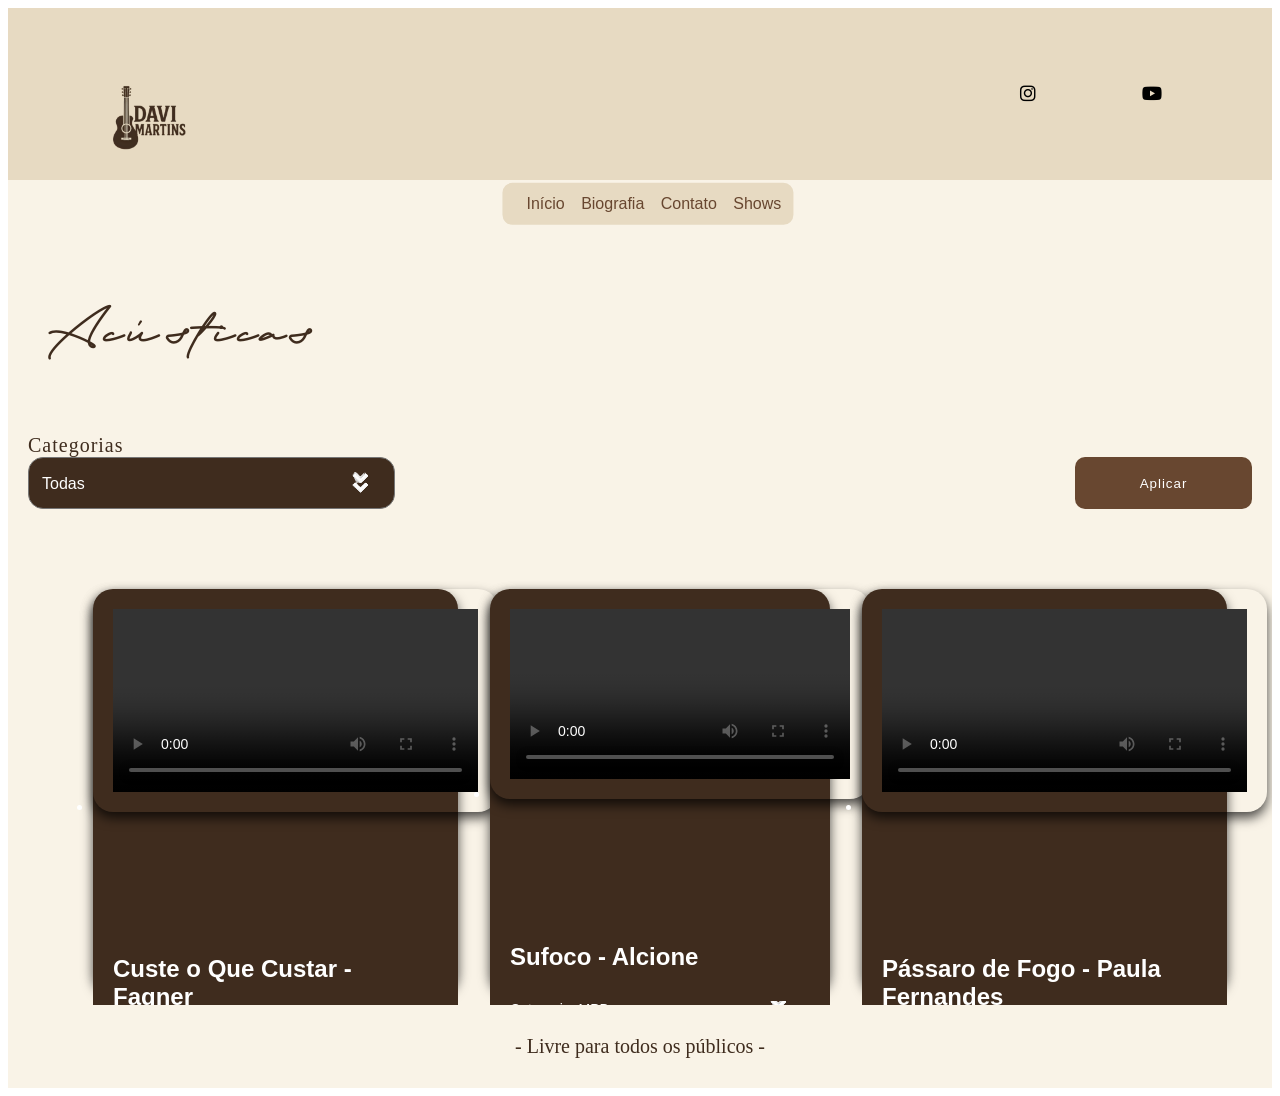
==== ARQUIVOS DE CÓDIGO/index.html @ 996e0526 "modifiquei arquivo" ====
<!DOCTYPE html>
<html lang="pt-BR">

<head>
    <meta charset="UTF-8">
    <meta name="viewport" content="width=device-width, initial-scale=1.0">
    <title>Davi Martins - O Rei dos Gêneros Musicais</title>
    <link rel="icon" sizes="150x150" href="./src/imagens_e_videos/ms-icon-150x150.png">
    <link rel="stylesheet" href="style.css">
    <link rel="stylesheet" href="https://cdnjs.cloudflare.com/ajax/libs/font-awesome/6.5.0/css/all.min.css">
</head>

<link rel="stylesheet" href="./src/css/estilos.css">
<link rel="stylesheet" href="./src/css/reset.css">
<link rel="stylesheet" href="./src/css/estiloBiografia.css">
<link rel="stylesheet" href="./src/css/estiloInicio.css">
<link rel="stylesheet" href="./src/css/responsivo.css">
<link rel="stylesheet" href="./src/css/estiloShows.css">

<body>

    <header class="cabecalho">

        <img src="./src/imagens_e_videos/FOTO-PARA-PERFIL.png" alt="Logo_Davi_Martins" width="100" height="100">

        <div class="retangulo">
            <div class="text">
                <h1>Bem Vindos</h1>
            </div>
        </div>

        <ul class="icones">
            <a href="https://www.instagram.com/_davimartins_2025/following/">
                <li class="icone instagram">
                    <span class="descricao">Instagram</span>
                    <span><i class="fab fa-instagram"></i></span>
                </li>
            </a>

            <a href="https://www.youtube.com/channel/UCoDSaRUZoEFesN-adbucjEQ">
                <li class="icone youtube">
                    <span class="descricao">Youtube</span>
                    <span><i class="fab fa-youtube"></i></span>
                </li>
            </a>

        </ul>
    </header>

    <header class="cabecalho2">

        <nav class="navegacao">
            <a href="./index.html">Início</a>
            <a href="./biografia.html">Biografia</a>
            <a href="http://wa.me/5533987163302?text=Olá, quero agendar com você!">Contato</a>
            <a href="./shows.html">Shows</a>
        </nav>

    </header>

    <main class="container">

        <h1 class="hobbie">Acústicas</h1>
        <div class="filtros">
            <div class="categorias-musicas">
                <label for="categoria">Categorias</label>
                <select id="categoria" class="categoria">
                    <option value="">Todas</option>
                    <option value="Pop">Pop</option>
                    <option value="Rock">Rock</option>
                    <option value="Sertanejo">Sertanejo</option>
                    <option value="MPB">MPB</option>
                </select>
            </div>
            <button class="btn-filtrar">Aplicar</button>
        </div>

        <ul class="musicas">

            <li class="musica" data-categoria="MPB">

                <video src="src/imagens_e_videos/custe_o_que_custar-fagner.mp4" controls></video>

                <div class="informacoes">
                    <h2 class="nome-musica">Custe o Que Custar - Fagner</h2>
                    <span class="categoria">Categoria: MPB</span>
                </div>

            </li>

            <li class="musica" data-categoria="MPB">

                <video src="src/imagens_e_videos/sufoco-alcione.mp4" controls></video>

                <div class="informacoes">
                    <h2 class="nome-musica">Sufoco - Alcione</h2>
                    <span class="categoria">Categoria: MPB</span>
                </div>

            </li>

            <li class="musica" data-categoria="Sertanejo">

                <video src="src/imagens_e_videos/passaro_de_fogo-paula_fernandes.mp4" controls></video>

                <div class="informacoes">
                    <h2 class="nome-musica">Pássaro de Fogo - Paula Fernandes</h2>
                    <span class="categoria">Categoria: Sertanejo</span>
                </div>

            </li>

        </ul>
    </main>

    <footer class="rodape">- Livre para todos os públicos -</footer>
    <script src="./src/js/index.js"></script>
</body>

</html>
---- ARQUIVOS DE CÓDIGO/src/css/estilos.css ----
@font-face {

    font-family: 'Blank Script';
    src: url('../fontes/Blank\ Script.woff') format('truetype');
}

@font-face {

    font-family: 'deco-majesty-demo.regular';
    src: url('../fontes/deco-majesty-demo.regular.woff') format('truetype');
}

.cabecalho {
    background-color: #e7dac2;
    display: flex;
    justify-content: space-between;
    padding: 10px;
    align-items: flex-end;
}

img {
    transform: translateX(80%);
}

.cabecalho .retangulo {
    background-color: transparent;
    align-items: center;
    justify-content: center;
    padding: 10px;
    margin-left: 50px;
    margin-bottom: 10px;
    overflow: hidden;
}

.cabecalho .retangulo .text {
    font-family: 'Blank Script';
    font-size: 22px;
    color: #8d6f59;
    letter-spacing: 3px;
    position: relative;
    top: 100px;
    transition: top 0.5s;
    transform: translateX(9px);
}

.cabecalho .retangulo:hover .text {
    top: 0;
}

.cabecalho .icones a {
    display: inline-flex;
    list-style: none;
    position: relative;
    transform: translateX(-50px);
    color: black;
}

.cabecalho .icones .icone {
    position: relative;
    border-radius: 50%;
    padding: 20px;
    margin: 15px;
    width: 50px;
    height: 50px;
    font-size: 18px;
    display: flex;
    justify-content: center;
    align-items: center;
    flex-direction: column;
    cursor: pointer;
    transition: all 0.2s cubic-bezier(0.68, -0.55, 0.265, 1.55);
    z-index: 99;
}

.cabecalho .icones .icone .descricao {
    position: absolute;
    top: 0;
    font-size: 14px;
    letter-spacing: 1px;
    color: #ffffff;
    padding: 5px 8px;
    border-radius: 5px;
    box-shadow: 0 10px 10px rgba(118, 199, 242, 0.1);
    opacity: 0;
    pointer-events: none;
    transition: all 0.4s cubic-bezier(0.68, -0.55, 0.265, 1.55);
}

.cabecalho .icones .icone:hover .descricao {
    top: -35px;
    opacity: 1;
    visibility: visible;
    pointer-events: auto;
    background: var(--color);
    color: white;
}

.cabecalho .icones .icone .descricao::before {
    position: absolute;
    content: "";
    height: 8px;
    width: 8px;
    background: #ffffff;
    bottom: -3px;
    left: 50%;
    transform: translate(-50%) rotate(45deg);
    transition: all 0.3s cubic-bezier(0.68, -0.55, 0.265, 1.55);
}

.cabecalho .icones .icone:hover {
    background: var(--color);
    color: white;
}

.cabecalho .icones .icone:hover .descricao::before {
    background: var(--color);
}

.cabecalho .icones .icone:hover span {
    text-shadow: 0px -1px 0px rgba(0, 0, 0, 0.1);
}

.instagram {
    --color: #e4405f;
}

.youtube {
    --color: #cd201f;
}

.container {
    background-color: #f9f3e7;
    margin: 0 auto;
}

.container .hobbie {
    font-family: 'Blank Script';
    color: #3f2c1e;
    font-size: 60px;
    font-weight: 500;
    margin-bottom: 20px;
    padding: 50px;
    letter-spacing: 5px;
    justify-self: center;
}

.container .filtros {
    color: #24393A;
    display: flex;
    justify-content: space-between;
    flex-wrap: wrap;
    margin-bottom: 32px;
    padding-left: 20px;
    padding-right: 20px;
}

.container .categorias-musicas {
    display: flex;
    flex-direction: column;
    width: 40%;
}

.container label {
    font-size: 25px;
    letter-spacing: 1px;
    font-weight: 500px;
    color: #3f2c1e;

}

.container .categorias-musicas select {
    padding: 16px 13px;
    border-radius: 15px;
    background-color: #3f2c1e;
    color: white;
    height: 52px;
    font-size: 16px;
}

.container select:focus,
.container input:focus,
.container select:focus-visible,
.container input:focus-visible {
    outline: none;
}

.container .categoria {
    appearance: none;
    background: url(../imagens_e_videos/setaprabaixo.png) 97% center no-repeat;
}

.container .filtros .btn-filtrar {
    border: none;
    background-color: #684730;
    color: white;
    padding: 16px 32px;
    font-weight: 500;
    align-self: end;
    width: 177px;
    height: 52px;
    cursor: pointer;
    letter-spacing: 1px;
    transition: 0.3s;
    border-radius: 10px;
    font-family:Verdana, Tahoma, sans-serif;
}

.container .filtros .btn-filtrar:hover {
    background-color: #3f2c1e;
}

.container .musicas {
    display: flex;
    flex-wrap: wrap;
    gap: 32px;
    margin-top: 80px;
    justify-content: center;
}

.container .musicas .musica {
    max-width: 365px;
    background-color: #3f2c1e;
    color: white;
    border-radius: 20px;
    box-shadow: 0 6px 12px rgb(0, 0, 0, 0.7);
    height: 400px;
}

.container .musica video {
    width: 100%;
    padding: 20px;
    box-shadow: 0 6px 12px rgb(0, 0, 0, 0.7);
    border-radius: 20px;
}

video {
    border: white;
}

.container .musica .informacoes {
    display: flex;
    flex-direction: column;
    gap: 10px;
    background-color: #3f2c1e;
    padding: 20px;
    border-bottom-left-radius: 20px;
    border-bottom-right-radius: 20px;
}

.container .musica .informacoes .nome-musica {
    font-size: 24px;
    font-weight: 700px;
    color: white
}

.container .musica .informacoes .categorias-musicas {
    font-weight: 700px;
}

.rodape {
    background-color: #f9f3e7;
    display: flex;
    justify-content: center;
    color: #3f2c1e;
    padding: 30px;
    font-size: 20px;
}

.esconder {
    display: none;
}

.mostrar {
    display: block;
}
---- ARQUIVOS DE CÓDIGO/src/css/estiloBiografia.css ----
@font-face {

    font-family: 'Blank Script';
    src: url('../fontes/Blank\ Script.woff') format('truetype');
}

.cabecalho {
    background-color: #e7dac2;
    display: flex;
    justify-content: space-between;
    padding: 10px;
    align-items: flex-end;
}

.cabecalho img {
    transform: translateX(80%);
}

.cabecalho .retangulo {
    align-items: center;
    justify-content: center;
    padding: 10px;
    margin-left: 50px;
    margin-bottom: 10px;
    overflow: hidden;
}

.hobbie {
    font-family: 'Blank Script';
    color: #3f2c1e;
    font-size: 90px;
    font-weight: 500;
    margin-bottom: 30px;
    margin-top: 60px;
    padding: 50px;
    letter-spacing: 5px;
    justify-self: center;
}

.cabecalho .retangulo:hover .text {
    top: 0;
}

.cabecalho .icones a {
    display: inline-flex;
    list-style: none;
    position: relative;
    transform: translateX(-50px);
    color: black;
}

.cabecalho .icones .icone {
    position: relative;
    border-radius: 50%;
    padding: 20px;
    margin: 15px;
    width: 50px;
    height: 50px;
    font-size: 18px;
    display: flex;
    justify-content: center;
    align-items: center;
    flex-direction: column;
    cursor: pointer;
    transition: all 0.2s cubic-bezier(0.68, -0.55, 0.265, 1.55);
    z-index: 99;
}

.cabecalho .icones .icone .descricao {
    position: absolute;
    top: 0;
    font-size: 14px;
    letter-spacing: 1px;
    color: #ffffff;
    padding: 5px 8px;
    border-radius: 5px;
    box-shadow: 0 10px 10px rgba(118, 199, 242, 0.1);
    opacity: 0;
    pointer-events: none;
    transition: all 0.4s cubic-bezier(0.68, -0.55, 0.265, 1.55);
}

.cabecalho .icones .icone:hover .descricao {
    top: -35px;
    opacity: 1;
    visibility: visible;
    pointer-events: auto;
    background: var(--color);
    color: white;
}

.cabecalho .icones .icone .descricao::before {
    position: absolute;
    content: "";
    height: 8px;
    width: 8px;
    background: #ffffff;
    bottom: -3px;
    left: 50%;
    transform: translate(-50%) rotate(45deg);
    transition: all 0.3s cubic-bezier(0.68, -0.55, 0.265, 1.55);
}

.cabecalho .icones .icone:hover {
    background: var(--color);
    color: white;
}

.cabecalho .icones .icone:hover .descricao::before {
    background: var(--color);
}

.cabecalho .icones .icone:hover span {
    text-shadow: 0px -1px 0px rgba(0, 0, 0, 0.1);
}

.instagram {
    --color: #e4405f;
}

.youtube {
    --color: #cd201f;
}

.cabecalho2 {
    font-family: Verdana, Tahoma, sans-serif;
    background-color: #e7dac2;
    position: absolute;
    padding: 12px;
    display: flex;
    justify-content: center;
    border-radius: 10px;
    margin: 10px auto;
    width: fit-content;
}

.navegacao a {
    position: relative;
    color: #684730;
    text-decoration: none;
    margin-left: 12px;
}

.navegacao a::after {
    content: '';
    position: absolute;
    width: 100%;
    height: 3px;
    background: #f9f3e7;
    border-radius: 5px;
    left: 0;
    bottom: -6px;
    transform: scaleX(0);
    transition: transform 0.2s;
}

.navegacao a:hover::after {
    transform: scaleX(1);

}

.container {
    background-color: #f9f3e7;
    margin: 0 auto;
    overflow: hidden;
}

section.slider{
    margin: 0 auto;
    width: 100%;
    height: auto;
    padding: 0 !important;
}

.slider-content{
    width: 300%;
    height: auto;
    display: flex;
}

.rodape {
    background-color: #f9f3e7;
    display: flex;
    justify-content: center;
    color: #3f2c1e;
    padding: 30px;
    font-size: 20px;
    overflow: hidden;
}
---- ARQUIVOS DE CÓDIGO/src/css/estiloInicio.css ----
@font-face {

    font-family: 'Blank Script';
    src: url('../fontes/Blank\ Script.woff') format('truetype');
}

.cabecalho {
    background-color: #e7dac2;
    display: flex;
    justify-content: space-between;
    padding: 10px;
    align-items: flex-end;
}

.cabecalho img {
    transform: translateX(80%);
}

.cabecalho .retangulo {
    align-items: center;
    justify-content: center;
    padding: 10px;
    margin-left: 50px;
    margin-bottom: 10px;
    overflow: hidden;
}

.cabecalho .retangulo .text {
    font-family: 'Blank Script';
    font-size: 22px;
    color: #8d6f59;
    letter-spacing: 3px;
    position: relative;
    top: 100px;
    transition: top 0.5s;
    transform: translateX(9px);
}

.cabecalho .retangulo:hover .text {
    top: 0;
}

.cabecalho .icones a {
    display: inline-flex;
    list-style: none;
    position: relative;
    transform: translateX(-50px);
    color: black;
}

.cabecalho .icones .icone {
    position: relative;
    border-radius: 50%;
    padding: 20px;
    margin: 15px;
    width: 50px;
    height: 50px;
    font-size: 18px;
    display: flex;
    justify-content: center;
    align-items: center;
    flex-direction: column;
    cursor: pointer;
    transition: all 0.2s cubic-bezier(0.68, -0.55, 0.265, 1.55);
    z-index: 99;
}

.cabecalho .icones .icone .descricao {
    position: absolute;
    top: 0;
    font-size: 14px;
    letter-spacing: 1px;
    color: #ffffff;
    padding: 5px 8px;
    border-radius: 5px;
    box-shadow: 0 10px 10px rgba(118, 199, 242, 0.1);
    opacity: 0;
    pointer-events: none;
    transition: all 0.4s cubic-bezier(0.68, -0.55, 0.265, 1.55);
}

.cabecalho .icones .icone:hover .descricao {
    top: -35px;
    opacity: 1;
    visibility: visible;
    pointer-events: auto;
    background: var(--color);
    color: white;
}

.cabecalho .icones .icone .descricao::before {
    position: absolute;
    content: "";
    height: 8px;
    width: 8px;
    background: #ffffff;
    bottom: -3px;
    left: 50%;
    transform: translate(-50%) rotate(45deg);
    transition: all 0.3s cubic-bezier(0.68, -0.55, 0.265, 1.55);
}

.cabecalho .icones .icone:hover {
    background: var(--color);
    color: white;
}

.cabecalho .icones .icone:hover .descricao::before {
    background: var(--color);
}

.cabecalho .icones .icone:hover span {
    text-shadow: 0px -1px 0px rgba(0, 0, 0, 0.1);
}

.instagram {
    --color: #e4405f;
}

.youtube {
    --color: #cd201f;
}

.cabecalho2 {
    font-family: Verdana, Tahoma, sans-serif;
    background-color: #e7dac2;
    position: absolute;
    padding: 12px;
    display: flex;
    justify-content: center;
    border-radius: 10px;
    margin: 10px auto;
    width: fit-content;
}

.navegacao a {
    position: relative;
    color: #684730;
    text-decoration: none;
    margin-left: 12px;
}

.navegacao a::after {
    content: '';
    position: absolute;
    width: 100%;
    height: 3px;
    background: #f9f3e7;
    border-radius: 5px;
    left: 0;
    bottom: -6px;
    transform: scaleX(0);
    transition: transform 0.2s;
}

.navegacao a:hover::after {
    transform: scaleX(1);

}

.container {
    background-color: #f9f3e7;
    margin: 0 auto;
    overflow: hidden;
}

.container .hobbie {
    font-family: 'Blank Script';
    color: #3f2c1e;
    font-size: 60px;
    font-weight: 500;
    margin-bottom: 20px;
    padding: 50px;
    letter-spacing: 5px;
    justify-self: center;
}

.container .filtros {
    color: #24393A;
    display: flex;
    justify-content: space-between;
    flex-wrap: wrap;
    margin-bottom: 32px;
    padding-left: 20px;
    padding-right: 20px;
}

.container .categorias-musicas {
    display: flex;
    flex-direction: column;
    width: 30%;
}

.container label {
    font-size: 20px;
    letter-spacing: 1px;
    font-weight: 500px;
    color: #3f2c1e;

}

.container .categorias-musicas select {
    padding: 16px 13px;
    border-radius: 15px;
    background-color: #3f2c1e;
    color: white;
    height: 52px;
    font-size: 16px;
}

.container select:focus,
.container input:focus,
.container select:focus-visible,
.container input:focus-visible {
    outline: none;
}

.container .informacoes {
    appearance: none;
    background: none;
}

.container .filtros .btn-filtrar {
    border: none;
    background-color: #684730;
    color: white;
    padding: 16px 32px;
    font-weight: 500;
    align-self: end;
    width: 177px;
    height: 52px;
    cursor: pointer;
    letter-spacing: 1px;
    transition: 0.3s;
    border-radius: 10px;
    font-family: Verdana, Tahoma, sans-serif;
}

.container .filtros .btn-filtrar:hover {
    background-color: #3f2c1e;
}

.container .musicas {
    display: flex;
    flex-wrap: wrap;
    gap: 32px;
    margin-top: 80px;
    justify-content: center;
}

.container .musicas .musica {
    max-width: 365px;
    background-color: #3f2c1e;
    color: white;
    border-radius: 20px;
    box-shadow: 0 6px 12px rgb(0, 0, 0, 0.7);
}

video {
    width: 100%;
    box-shadow: 0 6px 12px rgb(0, 0, 0, 0.7);
    border-radius: 20px;
}

.container .informacoes {
    font-family: Arial, Helvetica, sans-serif;
    font-size: 14px;
    display: flex;
    flex-direction: column;
    gap: 10px;
    padding: 20px;
    border-bottom-left-radius: 20px;
    border-bottom-right-radius: 20px;
    position: relative;
    top: 100px;
    transition: top 0.3s;
}

.musica:hover .informacoes {
    top: 0px;
}

.rodape {
    background-color: #f9f3e7;
    display: flex;
    justify-content: center;
    color: #3f2c1e;
    padding: 30px;
    font-size: 20px;
    overflow: hidden;
}

.esconder {
    display: none;
}

.mostrar {
    display: block;
}
---- ARQUIVOS DE CÓDIGO/src/css/responsivo.css ----
@media(max-width: 1024px) {
    .container {
        padding: 20px;
    }

    .container h1 {
        text-align: center;
    }

    .container .filtros {
        display: flex;
        flex-direction: column;
        align-items: center;
        gap: 16px;
    }

    .container .filtros .categorias-musicas,
    .container .filtros .categorias-cartas,
    .container .filtros .preco-cartas,
    .container .filtros .categorias-musicas,
    .container .filtros .btn-filtrar {
        width: 65%;
    }

    .container .filtros .btn-filtrar {
        align-self: center;
    }

    .container .musicas
    .container .cartas 
    .container .musicas {
    
        justify-content: center;
    }
}

@media(max-width: 700px) {

    img {
        transform: translateX(20%);
    }

    .cabecalho .icones .icone {
        transform: translateX(100%);
    }

    .cabecalho .retangulo .text {
        font-family: 'Blank Script';
        font-size: 21px;
        color: #8d6f59;
        letter-spacing: 3px;
        position: relative;
        top: 100px;
        transition: top 0.5s;
        transform: translateX(16px);
    }

    .container .informacoes {
        font-family: Arial, Helvetica, sans-serif;
        font-size: 14px;
        display: flex;
        flex-direction: column;
        gap: 10px;
        padding: 20px;
        border-bottom-left-radius: 20px;
        border-bottom-right-radius: 20px;
    }

    .musica .informacoes {
        top: 0px;
    }

    .cabecalho2 {
        transform: translateX(67%) translateY(-17%);
    }
}

@media(max-width: 595px) {

    .cabecalho .retangulo .text {
        display: none;
    }

    .cabecalho .icones .icone {
        transform: translateX(40px);
    }

    .cabecalho2{
        transform: translateX(95px);
    }
}

@media(max-width: 480px) {
    .container .filtros .categorias-musicas,
    .container .filtros .btn-filtrar {
        width: 100%;
    }
}
---- ARQUIVOS DE CÓDIGO/src/css/estiloShows.css ----
@font-face {

    font-family: 'Blank Script';
    src: url('../fontes/Blank\ Script.woff') format('truetype');
}

.cabecalho {
    background-color: #e7dac2;
    display: flex;
    justify-content: space-between;
    padding: 10px;
    align-items: flex-end;
}

img {
    transform: translateX(80%);
}

.cabecalho .retangulo {
    align-items: center;
    justify-content: center;
    padding: 10px;
    margin-left: 50px;
    margin-bottom: 10px;
    overflow: hidden;
}

.cabecalho .retangulo .text {
    font-family: 'Blank Script';
    font-size: 22px;
    color: #8d6f59;
    letter-spacing: 3px;
    position: relative;
    top: 100px;
    transition: top 0.5s;
    transform: translateX(9px);
}

.cabecalho .retangulo:hover .text {
    top: 0;
}

.cabecalho .icones a {
    display: inline-flex;
    list-style: none;
    position: relative;
    transform: translateX(-50px);
    color: black;
}

.cabecalho .icones .icone {
    position: relative;
    border-radius: 50%;
    padding: 20px;
    margin: 15px;
    width: 50px;
    height: 50px;
    font-size: 18px;
    display: flex;
    justify-content: center;
    align-items: center;
    flex-direction: column;
    cursor: pointer;
    transition: all 0.2s cubic-bezier(0.68, -0.55, 0.265, 1.55);
    z-index: 99;
}

.cabecalho .icones .icone .descricao {
    position: absolute;
    top: 0;
    font-size: 14px;
    letter-spacing: 1px;
    color: #ffffff;
    padding: 5px 8px;
    border-radius: 5px;
    box-shadow: 0 10px 10px rgba(118, 199, 242, 0.1);
    opacity: 0;
    pointer-events: none;
    transition: all 0.4s cubic-bezier(0.68, -0.55, 0.265, 1.55);
}

.cabecalho .icones .icone:hover .descricao {
    top: -35px;
    opacity: 1;
    visibility: visible;
    pointer-events: auto;
    background: var(--color);
    color: white;
}

.cabecalho .icones .icone .descricao::before {
    position: absolute;
    content: "";
    height: 8px;
    width: 8px;
    background: #ffffff;
    bottom: -3px;
    left: 50%;
    transform: translate(-50%) rotate(45deg);
    transition: all 0.3s cubic-bezier(0.68, -0.55, 0.265, 1.55);
}

.cabecalho .icones .icone:hover {
    background: var(--color);
    color: white;
}

.cabecalho .icones .icone:hover .descricao::before {
    background: var(--color);
}

.cabecalho .icones .icone:hover span {
    text-shadow: 0px -1px 0px rgba(0, 0, 0, 0.1);
}

.instagram {
    --color: #e4405f;
}

.youtube {
    --color: #cd201f;
}

.cabecalho2 {
    font-family: Verdana, Tahoma, sans-serif;
    background-color: #e7dac2;
    position: absolute;
    padding: 12px;
    display: flex;
    transform: translateX(170%) translateY(-17%);
    border-radius: 10px;
}

.navegacao a {
    position: relative;
    color: #684730;
    text-decoration: none;
    margin-left: 12px;
}

.navegacao a::after {
    content: '';
    position: absolute;
    width: 100%;
    height: 3px;
    background: #f9f3e7;
    border-radius: 5px;
    left: 0;
    bottom: -6px;
    transform: scaleX(0);
    transition: transform 0.2s;
}

.navegacao a:hover::after {
    transform: scaleX(1);

}

.container {
    background-color: #f9f3e7;
    margin: 0 auto;
    overflow: hidden;
}

.container .hobbie {
    font-family: 'Blank Script';
    color: #3f2c1e;
    font-size: 60px;
    font-weight: 500;
    margin-bottom: 20px;
    padding: 50px;
    letter-spacing: 5px;
    justify-self: center;
}

.container label {
    font-size: 20px;
    letter-spacing: 1px;
    font-weight: 500px;
    color: #3f2c1e;

}

.container .categorias-musicas select {
    padding: 16px 13px;
    border-radius: 15px;
    background-color: #3f2c1e;
    color: white;
    height: 52px;
    font-size: 16px;
}

.container select:focus,
.container input:focus,
.container select:focus-visible,
.container input:focus-visible {
    outline: none;
}

.container .informacoes {
    appearance: none;
    background: none;
}

.container .videos {
    display: flex;
    flex-wrap: wrap;
    gap: 32px;
    margin-top: 80px;
    justify-content: center;
}

.container .videos .video {
    max-width: 365px;
    background-color: #3f2c1e;
    color: white;
    border-radius: 20px;
    box-shadow: 0 6px 12px rgb(0, 0, 0, 0.7);
}

video {
    width: 100%;
    box-shadow: 0 6px 12px rgb(0, 0, 0, 0.7);
    border-radius: 20px;
}

.container .informacoes {
    font-family: Arial, Helvetica, sans-serif;
    font-size: 14px;
    display: flex;
    flex-direction: column;
    gap: 10px;
    padding: 20px;
    border-bottom-left-radius: 20px;
    border-bottom-right-radius: 20px;
    position: relative;
    top: 100px;
}

.rodape {
    background-color: #f9f3e7;
    display: flex;
    justify-content: center;
    color: #3f2c1e;
    padding: 30px;
    font-size: 20px;
    overflow: hidden;
}

.esconder {
    display: none;
}

.mostrar {
    display: block;
}
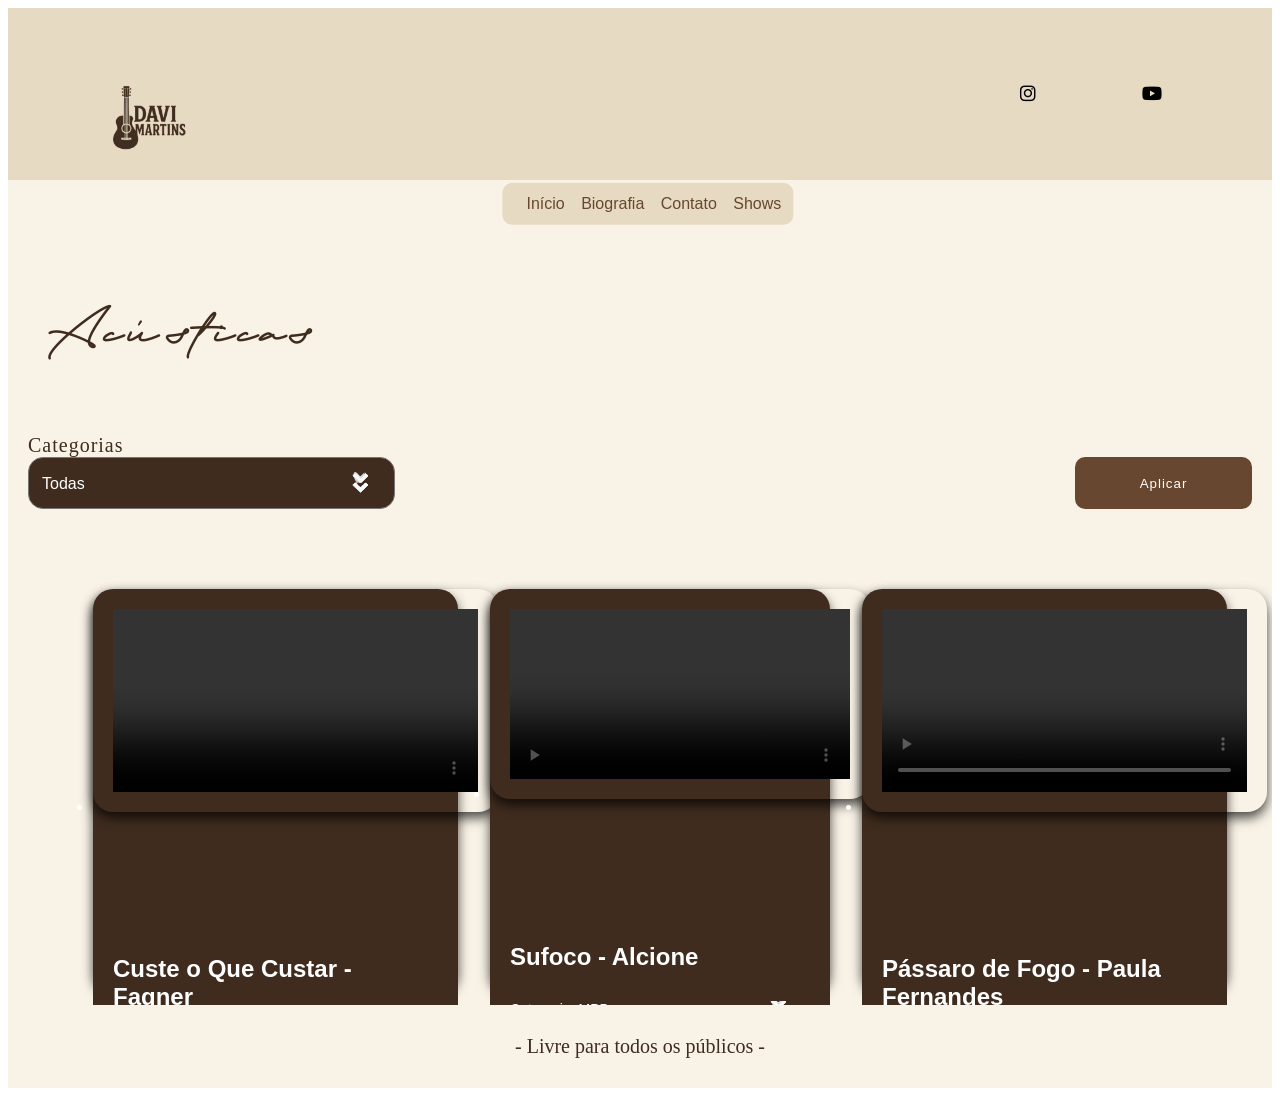
==== commit df483ea0: "modifiquei arquivo" ====
--- a/ARQUIVOS DE CÓDIGO/index.html
+++ b/ARQUIVOS DE CÓDIGO/index.html
@@ -6,11 +6,10 @@
     <meta name="viewport" content="width=device-width, initial-scale=1.0">
     <title>Davi Martins - O Rei dos Gêneros Musicais</title>
     <link rel="icon" sizes="150x150" href="./src/imagens_e_videos/ms-icon-150x150.png">
-    <link rel="stylesheet" href="style.css">
+    <link rel="stylesheet" href="./src/css/estilos.css">
     <link rel="stylesheet" href="https://cdnjs.cloudflare.com/ajax/libs/font-awesome/6.5.0/css/all.min.css">
 </head>
 
-<link rel="stylesheet" href="./src/css/estilos.css">
 <link rel="stylesheet" href="./src/css/reset.css">
 <link rel="stylesheet" href="./src/css/estiloBiografia.css">
 <link rel="stylesheet" href="./src/css/estiloInicio.css">
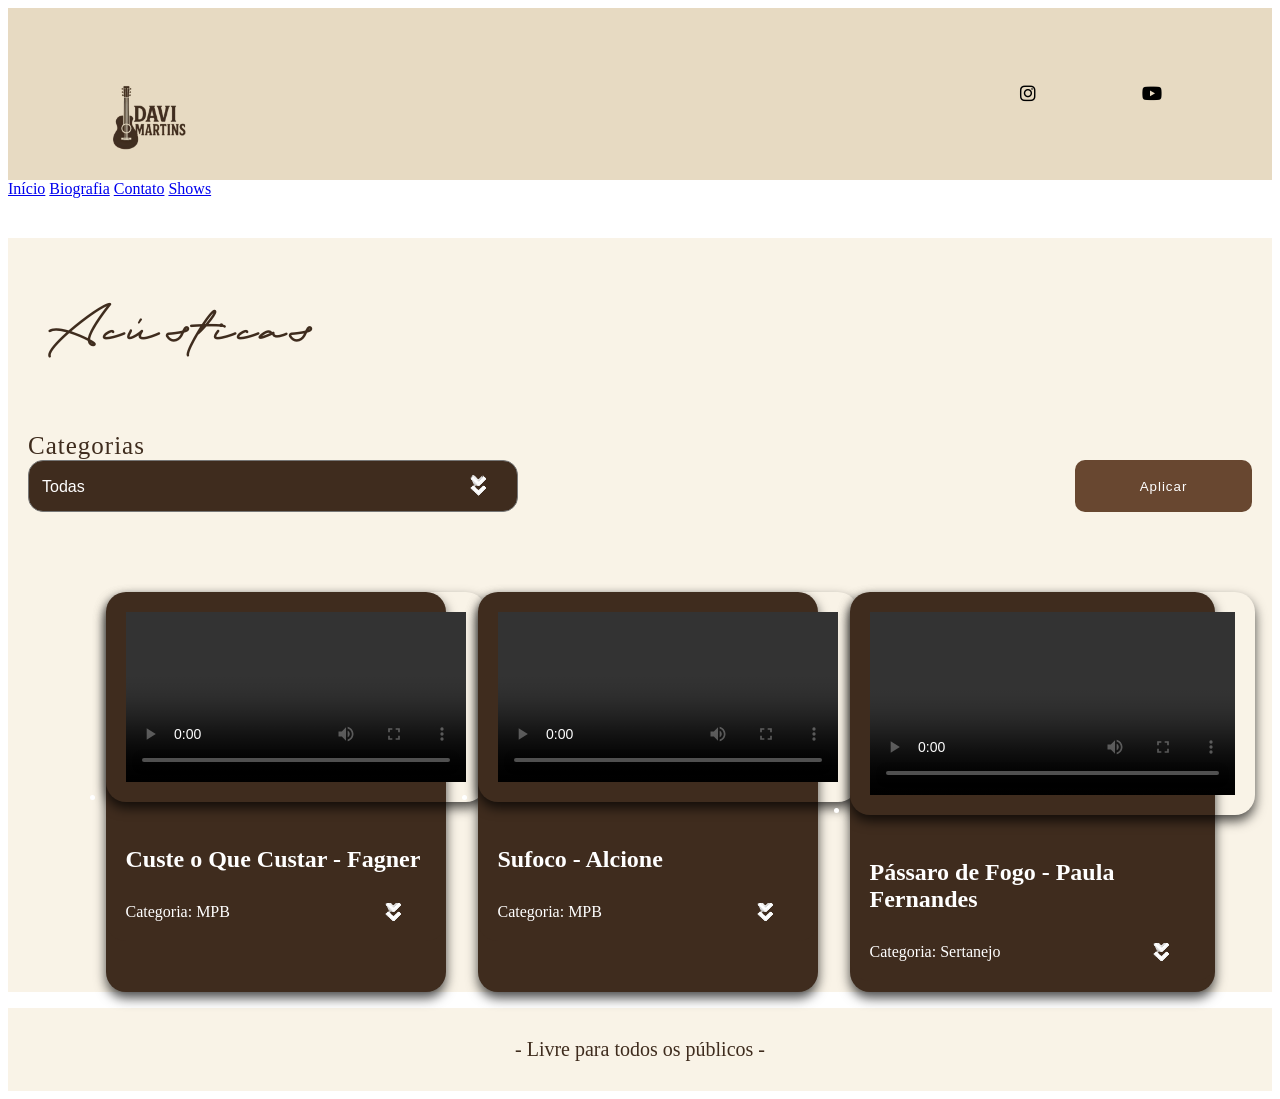
==== commit 6070b0b8: "modifiquei arquivo" ====
--- a/ARQUIVOS DE CÓDIGO/index.html
+++ b/ARQUIVOS DE CÓDIGO/index.html
@@ -10,11 +10,10 @@
     <link rel="stylesheet" href="https://cdnjs.cloudflare.com/ajax/libs/font-awesome/6.5.0/css/all.min.css">
 </head>
 
-<link rel="stylesheet" href="./src/css/reset.css">
-<link rel="stylesheet" href="./src/css/estiloBiografia.css">
-<link rel="stylesheet" href="./src/css/estiloInicio.css">
-<link rel="stylesheet" href="./src/css/responsivo.css">
-<link rel="stylesheet" href="./src/css/estiloShows.css">
+<link rel="stylesheet" href="src/css/reset.css">
+<link rel="stylesheet" href="src/css/estilos.css">
+<link rel="stylesheet" href="src/css/responsive.css">
+<link rel="stylesheet" href="https://cdnjs.cloudflare.com/ajax/libs/font-awesome/6.5.0/css/all.min.css">
 
 <body>
 
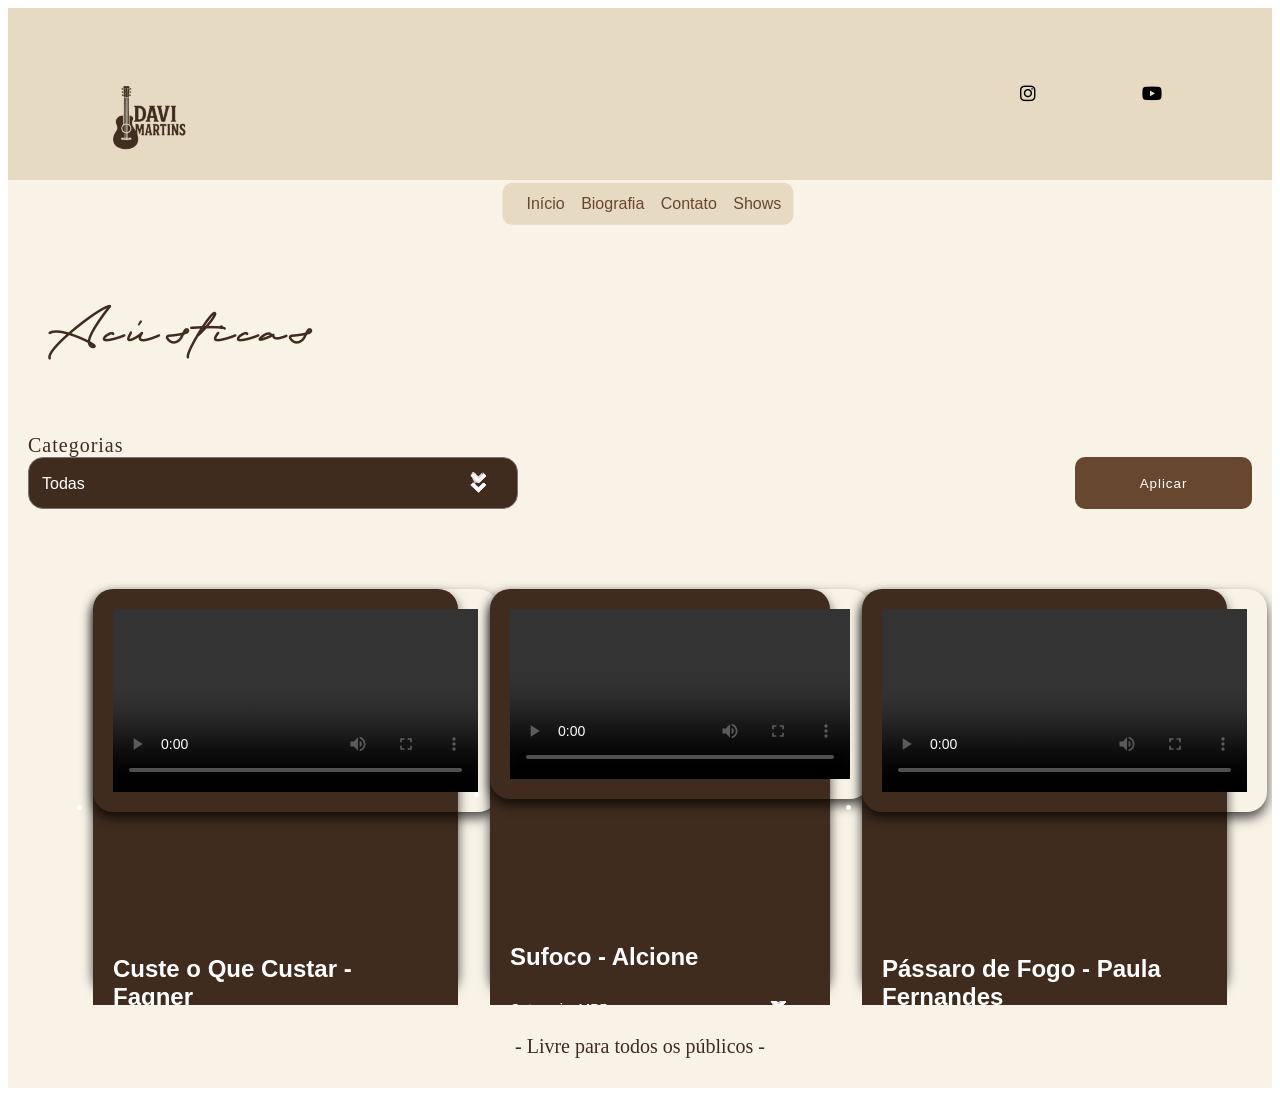
==== commit fe32ae91: "modifiquei arquivo" ====
--- a/ARQUIVOS DE CÓDIGO/index.html
+++ b/ARQUIVOS DE CÓDIGO/index.html
@@ -10,10 +10,12 @@
     <link rel="stylesheet" href="https://cdnjs.cloudflare.com/ajax/libs/font-awesome/6.5.0/css/all.min.css">
 </head>
 
-<link rel="stylesheet" href="src/css/reset.css">
-<link rel="stylesheet" href="src/css/estilos.css">
-<link rel="stylesheet" href="src/css/responsive.css">
-<link rel="stylesheet" href="https://cdnjs.cloudflare.com/ajax/libs/font-awesome/6.5.0/css/all.min.css">
+<link rel="stylesheet" href="./src/css/estiloBiografia.css">
+<link rel="stylesheet" href="./src/css/estiloInicio.css">
+<link rel="stylesheet" href="./src/css/estilos.css">
+<link rel="stylesheet" href="./src/css/estiloShows.css">
+<link rel="stylesheet" href="./src/css/reset.css">
+<link rel="stylesheet" href="/src/css/responsivo.css">
 
 <body>
 
--- a/ARQUIVOS DE CÓDIGO/src/css/estiloBiografia.css
+++ b/ARQUIVOS DE CÓDIGO/src/css/estiloBiografia.css
@@ -0,0 +1,189 @@
+@font-face {
+
+    font-family: 'Blank Script';
+    src: url('../fontes/Blank\ Script.woff') format('truetype');
+}
+
+.cabecalho {
+    background-color: #e7dac2;
+    display: flex;
+    justify-content: space-between;
+    padding: 10px;
+    align-items: flex-end;
+}
+
+.cabecalho img {
+    transform: translateX(80%);
+}
+
+.cabecalho .retangulo {
+    align-items: center;
+    justify-content: center;
+    padding: 10px;
+    margin-left: 50px;
+    margin-bottom: 10px;
+    overflow: hidden;
+}
+
+.hobbie {
+    font-family: 'Blank Script';
+    color: #3f2c1e;
+    font-size: 90px;
+    font-weight: 500;
+    margin-bottom: 30px;
+    margin-top: 60px;
+    padding: 50px;
+    letter-spacing: 5px;
+    justify-self: center;
+}
+
+.cabecalho .retangulo:hover .text {
+    top: 0;
+}
+
+.cabecalho .icones a {
+    display: inline-flex;
+    list-style: none;
+    position: relative;
+    transform: translateX(-50px);
+    color: black;
+}
+
+.cabecalho .icones .icone {
+    position: relative;
+    border-radius: 50%;
+    padding: 20px;
+    margin: 15px;
+    width: 50px;
+    height: 50px;
+    font-size: 18px;
+    display: flex;
+    justify-content: center;
+    align-items: center;
+    flex-direction: column;
+    cursor: pointer;
+    transition: all 0.2s cubic-bezier(0.68, -0.55, 0.265, 1.55);
+    z-index: 99;
+}
+
+.cabecalho .icones .icone .descricao {
+    position: absolute;
+    top: 0;
+    font-size: 14px;
+    letter-spacing: 1px;
+    color: #ffffff;
+    padding: 5px 8px;
+    border-radius: 5px;
+    box-shadow: 0 10px 10px rgba(118, 199, 242, 0.1);
+    opacity: 0;
+    pointer-events: none;
+    transition: all 0.4s cubic-bezier(0.68, -0.55, 0.265, 1.55);
+}
+
+.cabecalho .icones .icone:hover .descricao {
+    top: -35px;
+    opacity: 1;
+    visibility: visible;
+    pointer-events: auto;
+    background: var(--color);
+    color: white;
+}
+
+.cabecalho .icones .icone .descricao::before {
+    position: absolute;
+    content: "";
+    height: 8px;
+    width: 8px;
+    background: #ffffff;
+    bottom: -3px;
+    left: 50%;
+    transform: translate(-50%) rotate(45deg);
+    transition: all 0.3s cubic-bezier(0.68, -0.55, 0.265, 1.55);
+}
+
+.cabecalho .icones .icone:hover {
+    background: var(--color);
+    color: white;
+}
+
+.cabecalho .icones .icone:hover .descricao::before {
+    background: var(--color);
+}
+
+.cabecalho .icones .icone:hover span {
+    text-shadow: 0px -1px 0px rgba(0, 0, 0, 0.1);
+}
+
+.instagram {
+    --color: #e4405f;
+}
+
+.youtube {
+    --color: #cd201f;
+}
+
+.cabecalho2 {
+    font-family: Verdana, Tahoma, sans-serif;
+    background-color: #e7dac2;
+    position: absolute;
+    padding: 12px;
+    display: flex;
+    justify-content: center;
+    border-radius: 10px;
+    margin: 10px auto;
+    width: fit-content;
+}
+
+.navegacao a {
+    position: relative;
+    color: #684730;
+    text-decoration: none;
+    margin-left: 12px;
+}
+
+.navegacao a::after {
+    content: '';
+    position: absolute;
+    width: 100%;
+    height: 3px;
+    background: #f9f3e7;
+    border-radius: 5px;
+    left: 0;
+    bottom: -6px;
+    transform: scaleX(0);
+    transition: transform 0.2s;
+}
+
+.navegacao a:hover::after {
+    transform: scaleX(1);
+
+}
+
+.container {
+    background-color: #f9f3e7;
+    margin: 0 auto;
+    overflow: hidden;
+}
+
+section.slider{
+    margin: 0 auto;
+    width: 100%;
+    height: auto;
+    padding: 0 !important;
+}
+
+.slider-content{
+    width: 300%;
+    height: auto;
+    display: flex;
+}
+
+.rodape {
+    background-color: #f9f3e7;
+    display: flex;
+    justify-content: center;
+    color: #3f2c1e;
+    padding: 30px;
+    font-size: 20px;
+    overflow: hidden;
+}
--- a/ARQUIVOS DE CÓDIGO/src/css/estiloInicio.css
+++ b/ARQUIVOS DE CÓDIGO/src/css/estiloInicio.css
@@ -0,0 +1,299 @@
+@font-face {
+
+    font-family: 'Blank Script';
+    src: url('../fontes/Blank\ Script.woff') format('truetype');
+}
+
+.cabecalho {
+    background-color: #e7dac2;
+    display: flex;
+    justify-content: space-between;
+    padding: 10px;
+    align-items: flex-end;
+}
+
+.cabecalho img {
+    transform: translateX(80%);
+}
+
+.cabecalho .retangulo {
+    align-items: center;
+    justify-content: center;
+    padding: 10px;
+    margin-left: 50px;
+    margin-bottom: 10px;
+    overflow: hidden;
+}
+
+.cabecalho .retangulo .text {
+    font-family: 'Blank Script';
+    font-size: 22px;
+    color: #8d6f59;
+    letter-spacing: 3px;
+    position: relative;
+    top: 100px;
+    transition: top 0.5s;
+    transform: translateX(9px);
+}
+
+.cabecalho .retangulo:hover .text {
+    top: 0;
+}
+
+.cabecalho .icones a {
+    display: inline-flex;
+    list-style: none;
+    position: relative;
+    transform: translateX(-50px);
+    color: black;
+}
+
+.cabecalho .icones .icone {
+    position: relative;
+    border-radius: 50%;
+    padding: 20px;
+    margin: 15px;
+    width: 50px;
+    height: 50px;
+    font-size: 18px;
+    display: flex;
+    justify-content: center;
+    align-items: center;
+    flex-direction: column;
+    cursor: pointer;
+    transition: all 0.2s cubic-bezier(0.68, -0.55, 0.265, 1.55);
+    z-index: 99;
+}
+
+.cabecalho .icones .icone .descricao {
+    position: absolute;
+    top: 0;
+    font-size: 14px;
+    letter-spacing: 1px;
+    color: #ffffff;
+    padding: 5px 8px;
+    border-radius: 5px;
+    box-shadow: 0 10px 10px rgba(118, 199, 242, 0.1);
+    opacity: 0;
+    pointer-events: none;
+    transition: all 0.4s cubic-bezier(0.68, -0.55, 0.265, 1.55);
+}
+
+.cabecalho .icones .icone:hover .descricao {
+    top: -35px;
+    opacity: 1;
+    visibility: visible;
+    pointer-events: auto;
+    background: var(--color);
+    color: white;
+}
+
+.cabecalho .icones .icone .descricao::before {
+    position: absolute;
+    content: "";
+    height: 8px;
+    width: 8px;
+    background: #ffffff;
+    bottom: -3px;
+    left: 50%;
+    transform: translate(-50%) rotate(45deg);
+    transition: all 0.3s cubic-bezier(0.68, -0.55, 0.265, 1.55);
+}
+
+.cabecalho .icones .icone:hover {
+    background: var(--color);
+    color: white;
+}
+
+.cabecalho .icones .icone:hover .descricao::before {
+    background: var(--color);
+}
+
+.cabecalho .icones .icone:hover span {
+    text-shadow: 0px -1px 0px rgba(0, 0, 0, 0.1);
+}
+
+.instagram {
+    --color: #e4405f;
+}
+
+.youtube {
+    --color: #cd201f;
+}
+
+.cabecalho2 {
+    font-family: Verdana, Tahoma, sans-serif;
+    background-color: #e7dac2;
+    position: absolute;
+    padding: 12px;
+    display: flex;
+    justify-content: center;
+    border-radius: 10px;
+    margin: 10px auto;
+    width: fit-content;
+}
+
+.navegacao a {
+    position: relative;
+    color: #684730;
+    text-decoration: none;
+    margin-left: 12px;
+}
+
+.navegacao a::after {
+    content: '';
+    position: absolute;
+    width: 100%;
+    height: 3px;
+    background: #f9f3e7;
+    border-radius: 5px;
+    left: 0;
+    bottom: -6px;
+    transform: scaleX(0);
+    transition: transform 0.2s;
+}
+
+.navegacao a:hover::after {
+    transform: scaleX(1);
+
+}
+
+.container {
+    background-color: #f9f3e7;
+    margin: 0 auto;
+    overflow: hidden;
+}
+
+.container .hobbie {
+    font-family: 'Blank Script';
+    color: #3f2c1e;
+    font-size: 60px;
+    font-weight: 500;
+    margin-bottom: 20px;
+    padding: 50px;
+    letter-spacing: 5px;
+    justify-self: center;
+}
+
+.container .filtros {
+    color: #24393A;
+    display: flex;
+    justify-content: space-between;
+    flex-wrap: wrap;
+    margin-bottom: 32px;
+    padding-left: 20px;
+    padding-right: 20px;
+}
+
+.container .categorias-musicas {
+    display: flex;
+    flex-direction: column;
+    width: 30%;
+}
+
+.container label {
+    font-size: 20px;
+    letter-spacing: 1px;
+    font-weight: 500px;
+    color: #3f2c1e;
+
+}
+
+.container .categorias-musicas select {
+    padding: 16px 13px;
+    border-radius: 15px;
+    background-color: #3f2c1e;
+    color: white;
+    height: 52px;
+    font-size: 16px;
+}
+
+.container select:focus,
+.container input:focus,
+.container select:focus-visible,
+.container input:focus-visible {
+    outline: none;
+}
+
+.container .informacoes {
+    appearance: none;
+    background: none;
+}
+
+.container .filtros .btn-filtrar {
+    border: none;
+    background-color: #684730;
+    color: white;
+    padding: 16px 32px;
+    font-weight: 500;
+    align-self: end;
+    width: 177px;
+    height: 52px;
+    cursor: pointer;
+    letter-spacing: 1px;
+    transition: 0.3s;
+    border-radius: 10px;
+    font-family: Verdana, Tahoma, sans-serif;
+}
+
+.container .filtros .btn-filtrar:hover {
+    background-color: #3f2c1e;
+}
+
+.container .musicas {
+    display: flex;
+    flex-wrap: wrap;
+    gap: 32px;
+    margin-top: 80px;
+    justify-content: center;
+}
+
+.container .musicas .musica {
+    max-width: 365px;
+    background-color: #3f2c1e;
+    color: white;
+    border-radius: 20px;
+    box-shadow: 0 6px 12px rgb(0, 0, 0, 0.7);
+}
+
+video {
+    width: 100%;
+    box-shadow: 0 6px 12px rgb(0, 0, 0, 0.7);
+    border-radius: 20px;
+}
+
+.container .informacoes {
+    font-family: Arial, Helvetica, sans-serif;
+    font-size: 14px;
+    display: flex;
+    flex-direction: column;
+    gap: 10px;
+    padding: 20px;
+    border-bottom-left-radius: 20px;
+    border-bottom-right-radius: 20px;
+    position: relative;
+    top: 100px;
+    transition: top 0.3s;
+}
+
+.musica:hover .informacoes {
+    top: 0px;
+}
+
+.rodape {
+    background-color: #f9f3e7;
+    display: flex;
+    justify-content: center;
+    color: #3f2c1e;
+    padding: 30px;
+    font-size: 20px;
+    overflow: hidden;
+}
+
+.esconder {
+    display: none;
+}
+
+.mostrar {
+    display: block;
+}
--- a/ARQUIVOS DE CÓDIGO/src/css/estiloShows.css
+++ b/ARQUIVOS DE CÓDIGO/src/css/estiloShows.css
@@ -0,0 +1,256 @@
+@font-face {
+
+    font-family: 'Blank Script';
+    src: url('../fontes/Blank\ Script.woff') format('truetype');
+}
+
+.cabecalho {
+    background-color: #e7dac2;
+    display: flex;
+    justify-content: space-between;
+    padding: 10px;
+    align-items: flex-end;
+}
+
+img {
+    transform: translateX(80%);
+}
+
+.cabecalho .retangulo {
+    align-items: center;
+    justify-content: center;
+    padding: 10px;
+    margin-left: 50px;
+    margin-bottom: 10px;
+    overflow: hidden;
+}
+
+.cabecalho .retangulo .text {
+    font-family: 'Blank Script';
+    font-size: 22px;
+    color: #8d6f59;
+    letter-spacing: 3px;
+    position: relative;
+    top: 100px;
+    transition: top 0.5s;
+    transform: translateX(9px);
+}
+
+.cabecalho .retangulo:hover .text {
+    top: 0;
+}
+
+.cabecalho .icones a {
+    display: inline-flex;
+    list-style: none;
+    position: relative;
+    transform: translateX(-50px);
+    color: black;
+}
+
+.cabecalho .icones .icone {
+    position: relative;
+    border-radius: 50%;
+    padding: 20px;
+    margin: 15px;
+    width: 50px;
+    height: 50px;
+    font-size: 18px;
+    display: flex;
+    justify-content: center;
+    align-items: center;
+    flex-direction: column;
+    cursor: pointer;
+    transition: all 0.2s cubic-bezier(0.68, -0.55, 0.265, 1.55);
+    z-index: 99;
+}
+
+.cabecalho .icones .icone .descricao {
+    position: absolute;
+    top: 0;
+    font-size: 14px;
+    letter-spacing: 1px;
+    color: #ffffff;
+    padding: 5px 8px;
+    border-radius: 5px;
+    box-shadow: 0 10px 10px rgba(118, 199, 242, 0.1);
+    opacity: 0;
+    pointer-events: none;
+    transition: all 0.4s cubic-bezier(0.68, -0.55, 0.265, 1.55);
+}
+
+.cabecalho .icones .icone:hover .descricao {
+    top: -35px;
+    opacity: 1;
+    visibility: visible;
+    pointer-events: auto;
+    background: var(--color);
+    color: white;
+}
+
+.cabecalho .icones .icone .descricao::before {
+    position: absolute;
+    content: "";
+    height: 8px;
+    width: 8px;
+    background: #ffffff;
+    bottom: -3px;
+    left: 50%;
+    transform: translate(-50%) rotate(45deg);
+    transition: all 0.3s cubic-bezier(0.68, -0.55, 0.265, 1.55);
+}
+
+.cabecalho .icones .icone:hover {
+    background: var(--color);
+    color: white;
+}
+
+.cabecalho .icones .icone:hover .descricao::before {
+    background: var(--color);
+}
+
+.cabecalho .icones .icone:hover span {
+    text-shadow: 0px -1px 0px rgba(0, 0, 0, 0.1);
+}
+
+.instagram {
+    --color: #e4405f;
+}
+
+.youtube {
+    --color: #cd201f;
+}
+
+.cabecalho2 {
+    font-family: Verdana, Tahoma, sans-serif;
+    background-color: #e7dac2;
+    position: absolute;
+    padding: 12px;
+    display: flex;
+    transform: translateX(170%) translateY(-17%);
+    border-radius: 10px;
+}
+
+.navegacao a {
+    position: relative;
+    color: #684730;
+    text-decoration: none;
+    margin-left: 12px;
+}
+
+.navegacao a::after {
+    content: '';
+    position: absolute;
+    width: 100%;
+    height: 3px;
+    background: #f9f3e7;
+    border-radius: 5px;
+    left: 0;
+    bottom: -6px;
+    transform: scaleX(0);
+    transition: transform 0.2s;
+}
+
+.navegacao a:hover::after {
+    transform: scaleX(1);
+
+}
+
+.container {
+    background-color: #f9f3e7;
+    margin: 0 auto;
+    overflow: hidden;
+}
+
+.container .hobbie {
+    font-family: 'Blank Script';
+    color: #3f2c1e;
+    font-size: 60px;
+    font-weight: 500;
+    margin-bottom: 20px;
+    padding: 50px;
+    letter-spacing: 5px;
+    justify-self: center;
+}
+
+.container label {
+    font-size: 20px;
+    letter-spacing: 1px;
+    font-weight: 500px;
+    color: #3f2c1e;
+
+}
+
+.container .categorias-musicas select {
+    padding: 16px 13px;
+    border-radius: 15px;
+    background-color: #3f2c1e;
+    color: white;
+    height: 52px;
+    font-size: 16px;
+}
+
+.container select:focus,
+.container input:focus,
+.container select:focus-visible,
+.container input:focus-visible {
+    outline: none;
+}
+
+.container .informacoes {
+    appearance: none;
+    background: none;
+}
+
+.container .videos {
+    display: flex;
+    flex-wrap: wrap;
+    gap: 32px;
+    margin-top: 80px;
+    justify-content: center;
+}
+
+.container .videos .video {
+    max-width: 365px;
+    background-color: #3f2c1e;
+    color: white;
+    border-radius: 20px;
+    box-shadow: 0 6px 12px rgb(0, 0, 0, 0.7);
+}
+
+video {
+    width: 100%;
+    box-shadow: 0 6px 12px rgb(0, 0, 0, 0.7);
+    border-radius: 20px;
+}
+
+.container .informacoes {
+    font-family: Arial, Helvetica, sans-serif;
+    font-size: 14px;
+    display: flex;
+    flex-direction: column;
+    gap: 10px;
+    padding: 20px;
+    border-bottom-left-radius: 20px;
+    border-bottom-right-radius: 20px;
+    position: relative;
+    top: 100px;
+}
+
+.rodape {
+    background-color: #f9f3e7;
+    display: flex;
+    justify-content: center;
+    color: #3f2c1e;
+    padding: 30px;
+    font-size: 20px;
+    overflow: hidden;
+}
+
+.esconder {
+    display: none;
+}
+
+.mostrar {
+    display: block;
+}
--- a/src/css/responsivo.css
+++ b/src/css/responsivo.css
@@ -0,0 +1,85 @@
+@media(max-width: 1024px) {
+    .container {
+        padding: 20px;
+    }
+
+    .container h1 {
+        text-align: center;
+    }
+
+    .container .filtros {
+        display: flex;
+        flex-direction: column;
+        align-items: center;
+        gap: 16px;
+    }
+
+    .container .filtros .categorias-musicas,
+    .container .filtros .btn-filtrar {
+        width: 65%;
+    }
+
+    .container .filtros .btn-filtrar {
+        align-self: center;
+    }
+
+    .container .musicas {
+        justify-content: center;
+    }
+}
+
+@media(max-width: 700px) {
+
+    img {
+        transform: translateX(20%);
+    }
+
+    .cabecalho .icones .icone {
+        transform: translateX(100%);
+    }
+
+    .cabecalho .retangulo .text {
+        font-family: 'Blank Script';
+        font-size: 21px;
+        color: #8d6f59;
+        letter-spacing: 3px;
+        position: relative;
+        top: 100px;
+        transition: top 0.5s;
+        transform: translateX(16px);
+    }
+
+    .container .informacoes {
+        font-family: Arial, Helvetica, sans-serif;
+        font-size: 14px;
+        display: flex;
+        flex-direction: column;
+        gap: 10px;
+        padding: 20px;
+        border-bottom-left-radius: 20px;
+        border-bottom-right-radius: 20px;
+    }
+
+    .musica .informacoes {
+        top: 0px;
+    }
+
+    .cabecalho2 {
+        transform: translateX(67%) translateY(-17%);
+    }
+}
+
+@media(max-width: 595px) {
+
+    .cabecalho .retangulo .text {
+        display: none;
+    }
+
+    .cabecalho .icones .icone {
+        transform: translateX(40px);
+    }
+
+    .cabecalho2{
+        transform: translateX(95px);
+    }
+}
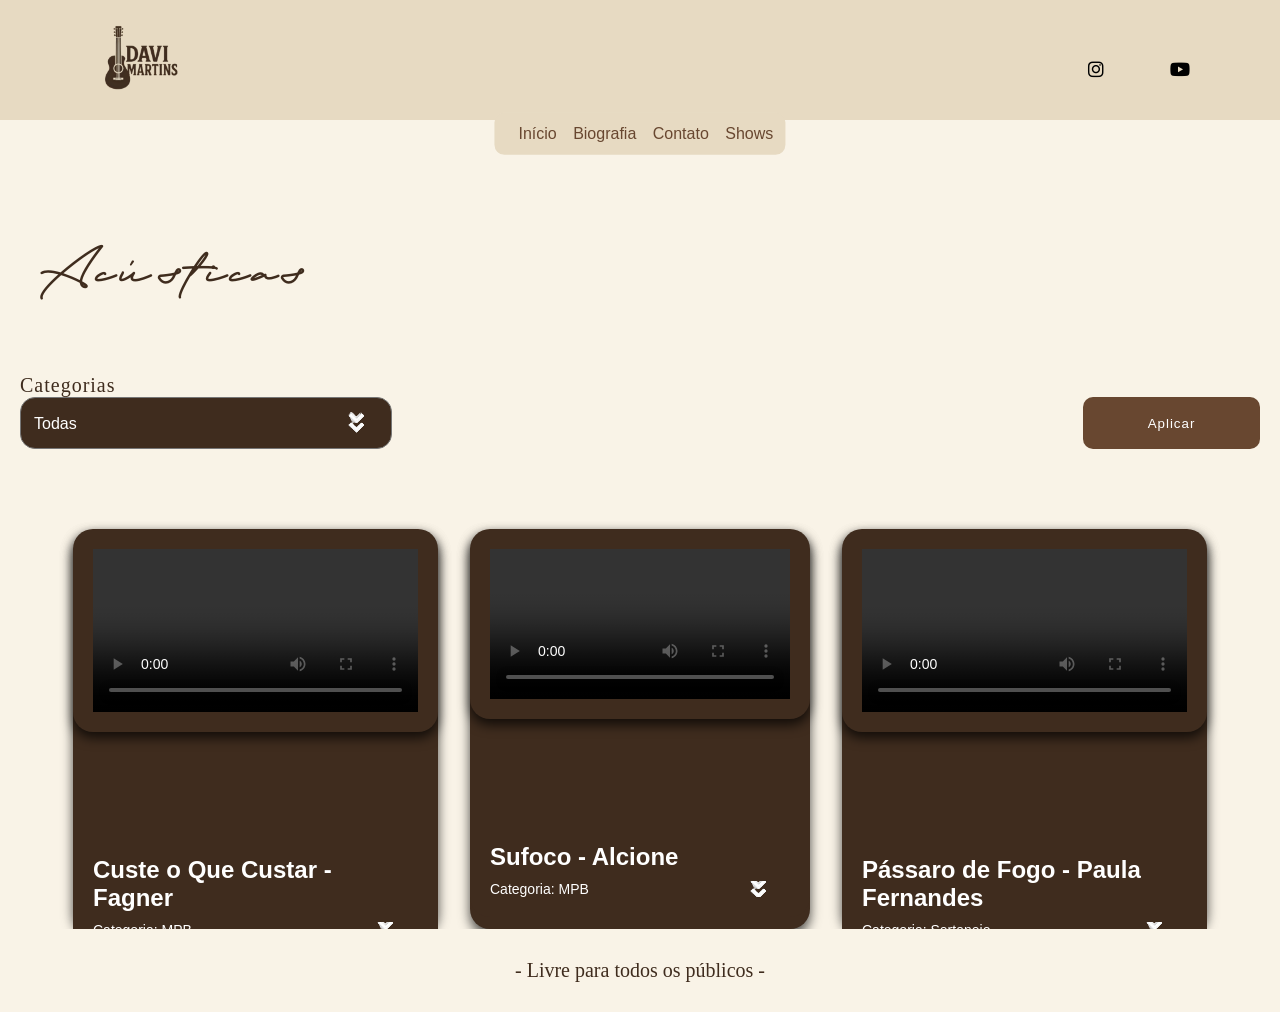
==== commit 54b76653: "modifiquei arquivo" ====
--- a/ARQUIVOS DE CÓDIGO/index.html
+++ b/ARQUIVOS DE CÓDIGO/index.html
@@ -10,12 +10,12 @@
     <link rel="stylesheet" href="https://cdnjs.cloudflare.com/ajax/libs/font-awesome/6.5.0/css/all.min.css">
 </head>
 
-<link rel="stylesheet" href="./src/css/estiloBiografia.css">
-<link rel="stylesheet" href="./src/css/estiloInicio.css">
-<link rel="stylesheet" href="./src/css/estilos.css">
-<link rel="stylesheet" href="./src/css/estiloShows.css">
-<link rel="stylesheet" href="./src/css/reset.css">
-<link rel="stylesheet" href="/src/css/responsivo.css">
+<link rel="stylesheet" href="../src/css/estiloBiografia.css">
+<link rel="stylesheet" href="../src/css/estiloInicio.css">
+<link rel="stylesheet" href="../src/css/estilos.css">
+<link rel="stylesheet" href="../src/css/estiloShows.css">
+<link rel="stylesheet" href="../src/css/reset.css">
+<link rel="stylesheet" href="../src/css/responsivo.css">
 
 <body>
 
--- a/src/css/estiloBiografia.css
+++ b/src/css/estiloBiografia.css
@@ -0,0 +1,232 @@
+@font-face {
+
+    font-family: 'Blank Script';
+    src: url('../fontes/Blank\ Script.woff') format('truetype');
+}
+
+.cabecalho {
+    background-color: #e7dac2;
+    display: flex;
+    justify-content: space-between;
+    padding: 10px;
+    align-items: flex-end;
+}
+
+img {
+    transform: translateX(80%);
+}
+
+.cabecalho .retangulo {
+    align-items: center;
+    justify-content: center;
+    padding: 10px;
+    margin-left: 50px;
+    margin-bottom: 10px;
+    overflow: hidden;
+}
+
+.hobbie {
+    font-family: 'Blank Script';
+    color: #3f2c1e;
+    font-size: 90px;
+    font-weight: 500;
+    margin-bottom: 30px;
+    margin-top: 60px;
+    padding: 50px;
+    letter-spacing: 5px;
+    justify-self: center;
+}
+
+.cabecalho .retangulo .text {
+    font-family: 'Blank Script';
+    font-size: 22px;
+    color: #8d6f59;
+    letter-spacing: 3px;
+    position: relative;
+    top: 100px;
+    transition: top 0.5s;
+    transform: translateX(9px);
+}
+
+.cabecalho .retangulo:hover .text {
+    top: 0;
+}
+
+.cabecalho .icones a {
+    display: inline-flex;
+    list-style: none;
+    position: relative;
+    transform: translateX(-50px);
+    color: black;
+}
+
+.cabecalho .icones .icone {
+    position: relative;
+    border-radius: 50%;
+    padding: 20px;
+    margin: 15px;
+    width: 50px;
+    height: 50px;
+    font-size: 18px;
+    display: flex;
+    justify-content: center;
+    align-items: center;
+    flex-direction: column;
+    cursor: pointer;
+    transition: all 0.2s cubic-bezier(0.68, -0.55, 0.265, 1.55);
+    z-index: 99;
+}
+
+.cabecalho .icones .icone .descricao {
+    position: absolute;
+    top: 0;
+    font-size: 14px;
+    letter-spacing: 1px;
+    color: #ffffff;
+    padding: 5px 8px;
+    border-radius: 5px;
+    box-shadow: 0 10px 10px rgba(118, 199, 242, 0.1);
+    opacity: 0;
+    pointer-events: none;
+    transition: all 0.4s cubic-bezier(0.68, -0.55, 0.265, 1.55);
+}
+
+.cabecalho .icones .icone:hover .descricao {
+    top: -35px;
+    opacity: 1;
+    visibility: visible;
+    pointer-events: auto;
+    background: var(--color);
+    color: white;
+}
+
+.cabecalho .icones .icone .descricao::before {
+    position: absolute;
+    content: "";
+    height: 8px;
+    width: 8px;
+    background: #ffffff;
+    bottom: -3px;
+    left: 50%;
+    transform: translate(-50%) rotate(45deg);
+    transition: all 0.3s cubic-bezier(0.68, -0.55, 0.265, 1.55);
+}
+
+.cabecalho .icones .icone:hover {
+    background: var(--color);
+    color: white;
+}
+
+.cabecalho .icones .icone:hover .descricao::before {
+    background: var(--color);
+}
+
+.cabecalho .icones .icone:hover span {
+    text-shadow: 0px -1px 0px rgba(0, 0, 0, 0.1);
+}
+
+.instagram {
+    --color: #e4405f;
+}
+
+.youtube {
+    --color: #cd201f;
+}
+
+.cabecalho2 {
+    font-family: Verdana, Tahoma, sans-serif;
+    background-color: #e7dac2;
+    position: absolute;
+    padding: 12px;
+    display: flex;
+    transform: translateX(170%) translateY(-17%);
+    border-radius: 10px;
+    z-index: 1000;
+}
+
+.navegacao a {
+    position: relative;
+    color: #684730;
+    text-decoration: none;
+    margin-left: 12px;
+}
+
+.navegacao a::after {
+    content: '';
+    position: absolute;
+    width: 100%;
+    height: 3px;
+    background: #f9f3e7;
+    border-radius: 5px;
+    left: 0;
+    bottom: -6px;
+    transform: scaleX(0);
+    transition: transform 0.2s;
+}
+
+.navegacao a:hover::after {
+    transform: scaleX(1);
+
+}
+
+.container {
+    background-color: #f9f3e7;
+    margin: 0 auto;
+    overflow: hidden;
+}
+
+
+
+.rodape {
+    background-color: #f9f3e7;
+    display: flex;
+    justify-content: center;
+    color: #3f2c1e;
+    padding: 30px;
+    font-size: 20px;
+    overflow: hidden;
+}
+
+.esconder {
+    display: none;
+}
+
+.mostrar {
+    display: block;
+}
+
+p {
+    max-width: 700px;
+    background-color: #5c4331;
+    color: white;
+    border-radius: 20px;
+    box-shadow: 0 6px 12px rgb(0, 0, 0, 1);
+    font-size: 20px;
+    padding: 40px;
+    text-align: center;
+}
+
+section {
+    display: grid;
+    place-items: center;
+    align-items: center;
+    min-height: 70vh;
+}
+
+.rodape {
+    background-color: #f9f3e7;
+    display: flex;
+    justify-content: center;
+    color: #3f2c1e;
+    padding: 30px;
+    font-size: 20px;
+    overflow: hidden;
+}
+
+.esconder {
+    display: none;
+}
+
+.mostrar {
+    display: block;
+}
--- a/src/css/estiloInicio.css
+++ b/src/css/estiloInicio.css
@@ -0,0 +1,297 @@
+@font-face {
+
+    font-family: 'Blank Script';
+    src: url('../fontes/Blank\ Script.woff') format('truetype');
+}
+
+.cabecalho {
+    background-color: #e7dac2;
+    display: flex;
+    justify-content: space-between;
+    padding: 10px;
+    align-items: flex-end;
+}
+
+img {
+    transform: translateX(80%);
+}
+
+.cabecalho .retangulo {
+    align-items: center;
+    justify-content: center;
+    padding: 10px;
+    margin-left: 50px;
+    margin-bottom: 10px;
+    overflow: hidden;
+}
+
+.cabecalho .retangulo .text {
+    font-family: 'Blank Script';
+    font-size: 22px;
+    color: #8d6f59;
+    letter-spacing: 3px;
+    position: relative;
+    top: 100px;
+    transition: top 0.5s;
+    transform: translateX(9px);
+}
+
+.cabecalho .retangulo:hover .text {
+    top: 0;
+}
+
+.cabecalho .icones a {
+    display: inline-flex;
+    list-style: none;
+    position: relative;
+    transform: translateX(-50px);
+    color: black;
+}
+
+.cabecalho .icones .icone {
+    position: relative;
+    border-radius: 50%;
+    padding: 20px;
+    margin: 15px;
+    width: 50px;
+    height: 50px;
+    font-size: 18px;
+    display: flex;
+    justify-content: center;
+    align-items: center;
+    flex-direction: column;
+    cursor: pointer;
+    transition: all 0.2s cubic-bezier(0.68, -0.55, 0.265, 1.55);
+    z-index: 99;
+}
+
+.cabecalho .icones .icone .descricao {
+    position: absolute;
+    top: 0;
+    font-size: 14px;
+    letter-spacing: 1px;
+    color: #ffffff;
+    padding: 5px 8px;
+    border-radius: 5px;
+    box-shadow: 0 10px 10px rgba(118, 199, 242, 0.1);
+    opacity: 0;
+    pointer-events: none;
+    transition: all 0.4s cubic-bezier(0.68, -0.55, 0.265, 1.55);
+}
+
+.cabecalho .icones .icone:hover .descricao {
+    top: -35px;
+    opacity: 1;
+    visibility: visible;
+    pointer-events: auto;
+    background: var(--color);
+    color: white;
+}
+
+.cabecalho .icones .icone .descricao::before {
+    position: absolute;
+    content: "";
+    height: 8px;
+    width: 8px;
+    background: #ffffff;
+    bottom: -3px;
+    left: 50%;
+    transform: translate(-50%) rotate(45deg);
+    transition: all 0.3s cubic-bezier(0.68, -0.55, 0.265, 1.55);
+}
+
+.cabecalho .icones .icone:hover {
+    background: var(--color);
+    color: white;
+}
+
+.cabecalho .icones .icone:hover .descricao::before {
+    background: var(--color);
+}
+
+.cabecalho .icones .icone:hover span {
+    text-shadow: 0px -1px 0px rgba(0, 0, 0, 0.1);
+}
+
+.instagram {
+    --color: #e4405f;
+}
+
+.youtube {
+    --color: #cd201f;
+}
+
+.cabecalho2 {
+    font-family: Verdana, Tahoma, sans-serif;
+    background-color: #e7dac2;
+    position: absolute;
+    padding: 12px;
+    display: flex;
+    transform: translateX(170%) translateY(-17%);
+    border-radius: 10px;
+}
+
+.navegacao a {
+    position: relative;
+    color: #684730;
+    text-decoration: none;
+    margin-left: 12px;
+}
+
+.navegacao a::after {
+    content: '';
+    position: absolute;
+    width: 100%;
+    height: 3px;
+    background: #f9f3e7;
+    border-radius: 5px;
+    left: 0;
+    bottom: -6px;
+    transform: scaleX(0);
+    transition: transform 0.2s;
+}
+
+.navegacao a:hover::after {
+    transform: scaleX(1);
+
+}
+
+.container {
+    background-color: #f9f3e7;
+    margin: 0 auto;
+    overflow: hidden;
+}
+
+.container .hobbie {
+    font-family: 'Blank Script';
+    color: #3f2c1e;
+    font-size: 60px;
+    font-weight: 500;
+    margin-bottom: 20px;
+    padding: 50px;
+    letter-spacing: 5px;
+    justify-self: center;
+}
+
+.container .filtros {
+    color: #24393A;
+    display: flex;
+    justify-content: space-between;
+    flex-wrap: wrap;
+    margin-bottom: 32px;
+    padding-left: 20px;
+    padding-right: 20px;
+}
+
+.container .categorias-musicas {
+    display: flex;
+    flex-direction: column;
+    width: 30%;
+}
+
+.container label {
+    font-size: 20px;
+    letter-spacing: 1px;
+    font-weight: 500px;
+    color: #3f2c1e;
+
+}
+
+.container .categorias-musicas select {
+    padding: 16px 13px;
+    border-radius: 15px;
+    background-color: #3f2c1e;
+    color: white;
+    height: 52px;
+    font-size: 16px;
+}
+
+.container select:focus,
+.container input:focus,
+.container select:focus-visible,
+.container input:focus-visible {
+    outline: none;
+}
+
+.container .informacoes {
+    appearance: none;
+    background: none;
+}
+
+.container .filtros .btn-filtrar {
+    border: none;
+    background-color: #684730;
+    color: white;
+    padding: 16px 32px;
+    font-weight: 500;
+    align-self: end;
+    width: 177px;
+    height: 52px;
+    cursor: pointer;
+    letter-spacing: 1px;
+    transition: 0.3s;
+    border-radius: 10px;
+    font-family: Verdana, Tahoma, sans-serif;
+}
+
+.container .filtros .btn-filtrar:hover {
+    background-color: #3f2c1e;
+}
+
+.container .musicas {
+    display: flex;
+    flex-wrap: wrap;
+    gap: 32px;
+    margin-top: 80px;
+    justify-content: center;
+}
+
+.container .musicas .musica {
+    max-width: 365px;
+    background-color: #3f2c1e;
+    color: white;
+    border-radius: 20px;
+    box-shadow: 0 6px 12px rgb(0, 0, 0, 0.7);
+}
+
+video {
+    width: 100%;
+    box-shadow: 0 6px 12px rgb(0, 0, 0, 0.7);
+    border-radius: 20px;
+}
+
+.container .informacoes {
+    font-family: Arial, Helvetica, sans-serif;
+    font-size: 14px;
+    display: flex;
+    flex-direction: column;
+    gap: 10px;
+    padding: 20px;
+    border-bottom-left-radius: 20px;
+    border-bottom-right-radius: 20px;
+    position: relative;
+    top: 100px;
+    transition: top 0.3s;
+}
+
+.musica:hover .informacoes {
+    top: 0px;
+}
+
+.rodape {
+    background-color: #f9f3e7;
+    display: flex;
+    justify-content: center;
+    color: #3f2c1e;
+    padding: 30px;
+    font-size: 20px;
+    overflow: hidden;
+}
+
+.esconder {
+    display: none;
+}
+
+.mostrar {
+    display: block;
+}
--- a/src/css/estilos.css
+++ b/src/css/estilos.css
@@ -0,0 +1,297 @@
+@font-face {
+
+    font-family: 'Blank Script';
+    src: url('../fontes/Blank\ Script.woff') format('truetype');
+}
+
+.cabecalho {
+    background-color: #e7dac2;
+    display: flex;
+    justify-content: space-between;
+    padding: 10px;
+    align-items: flex-end;
+}
+
+img {
+    transform: translateX(80%);
+}
+
+.cabecalho .retangulo {
+    align-items: center;
+    justify-content: center;
+    padding: 10px;
+    margin-left: 50px;
+    margin-bottom: 10px;
+    overflow: hidden;
+}
+
+.cabecalho .retangulo .text {
+    font-family: 'Blank Script';
+    font-size: 22px;
+    color: #8d6f59;
+    letter-spacing: 3px;
+    position: relative;
+    top: 100px;
+    transition: top 0.5s;
+    transform: translateX(9px);
+}
+
+.cabecalho .retangulo:hover .text {
+    top: 0;
+}
+
+.cabecalho .icones a {
+    display: inline-flex;
+    list-style: none;
+    position: relative;
+    transform: translateX(-50px);
+    color: black;
+}
+
+.cabecalho .icones .icone {
+    position: relative;
+    border-radius: 50%;
+    padding: 20px;
+    margin: 15px;
+    width: 50px;
+    height: 50px;
+    font-size: 18px;
+    display: flex;
+    justify-content: center;
+    align-items: center;
+    flex-direction: column;
+    cursor: pointer;
+    transition: all 0.2s cubic-bezier(0.68, -0.55, 0.265, 1.55);
+    z-index: 99;
+}
+
+.cabecalho .icones .icone .descricao {
+    position: absolute;
+    top: 0;
+    font-size: 14px;
+    letter-spacing: 1px;
+    color: #ffffff;
+    padding: 5px 8px;
+    border-radius: 5px;
+    box-shadow: 0 10px 10px rgba(118, 199, 242, 0.1);
+    opacity: 0;
+    pointer-events: none;
+    transition: all 0.4s cubic-bezier(0.68, -0.55, 0.265, 1.55);
+}
+
+.cabecalho .icones .icone:hover .descricao {
+    top: -35px;
+    opacity: 1;
+    visibility: visible;
+    pointer-events: auto;
+    background: var(--color);
+    color: white;
+}
+
+.cabecalho .icones .icone .descricao::before {
+    position: absolute;
+    content: "";
+    height: 8px;
+    width: 8px;
+    background: #ffffff;
+    bottom: -3px;
+    left: 50%;
+    transform: translate(-50%) rotate(45deg);
+    transition: all 0.3s cubic-bezier(0.68, -0.55, 0.265, 1.55);
+}
+
+.cabecalho .icones .icone:hover {
+    background: var(--color);
+    color: white;
+}
+
+.cabecalho .icones .icone:hover .descricao::before {
+    background: var(--color);
+}
+
+.cabecalho .icones .icone:hover span {
+    text-shadow: 0px -1px 0px rgba(0, 0, 0, 0.1);
+}
+
+.instagram {
+    --color: #e4405f;
+}
+
+.youtube {
+    --color: #cd201f;
+}
+
+.cabecalho2 {
+    font-family: Verdana, Tahoma, sans-serif;
+    background-color: #e7dac2;
+    position: absolute;
+    padding: 12px;
+    display: flex;
+    transform: translateX(170%) translateY(-10%);
+    border-radius: 6px;
+}
+
+.navegacao a {
+    position: relative;
+    color: #684730;
+    text-decoration: none;
+    margin-left: 12px;
+}
+
+.navegacao a::after {
+    content: '';
+    position: absolute;
+    width: 100%;
+    height: 3px;
+    background: #f9f3e7;
+    border-radius: 5px;
+    left: 0;
+    bottom: -6px;
+    transform: scaleX(0);
+    transition: transform 0.2s;
+}
+
+.navegacao a:hover::after {
+    transform: scaleX(1);
+
+}
+
+.container {
+    background-color: #f9f3e7;
+    margin: 0 auto;
+    overflow: hidden;
+}
+
+.container .hobbie {
+    font-family: 'Blank Script';
+    color: #3f2c1e;
+    font-size: 60px;
+    font-weight: 500;
+    margin-bottom: 20px;
+    padding: 50px;
+    letter-spacing: 5px;
+    justify-self: center;
+}
+
+.container .filtros {
+    color: #24393A;
+    display: flex;
+    justify-content: space-between;
+    flex-wrap: wrap;
+    margin-bottom: 32px;
+    padding-left: 20px;
+    padding-right: 20px;
+}
+
+.container .categorias-musicas {
+    display: flex;
+    flex-direction: column;
+    width: 30%;
+}
+
+.container label {
+    font-size: 20px;
+    letter-spacing: 1px;
+    font-weight: 500px;
+    color: #3f2c1e;
+
+}
+
+.container .categorias-musicas select {
+    padding: 16px 13px;
+    border-radius: 15px;
+    background-color: #3f2c1e;
+    color: white;
+    height: 52px;
+    font-size: 16px;
+}
+
+.container select:focus,
+.container input:focus,
+.container select:focus-visible,
+.container input:focus-visible {
+    outline: none;
+}
+
+.container .categoria {
+    appearance: none;
+    background: url(../imagens_e_videos/setaprabaixo.png) 97% center no-repeat;
+}
+
+.container .filtros .btn-filtrar {
+    border: none;
+    background-color: #684730;
+    color: white;
+    padding: 16px 32px;
+    font-weight: 500;
+    align-self: end;
+    width: 177px;
+    height: 52px;
+    cursor: pointer;
+    letter-spacing: 1px;
+    transition: 0.3s;
+    border-radius: 10px;
+    font-family: Verdana, Tahoma, sans-serif;
+}
+
+.container .filtros .btn-filtrar:hover {
+    background-color: #3f2c1e;
+}
+
+.container .musicas {
+    display: flex;
+    flex-wrap: wrap;
+    gap: 32px;
+    margin-top: 80px;
+    justify-content: center;
+}
+
+.container .musicas .musica {
+    max-width: 365px;
+    background-color: #3f2c1e;
+    color: white;
+    border-radius: 20px;
+    box-shadow: 0 6px 12px rgb(0, 0, 0, 0.7);
+}
+
+video {
+    width: 100%;
+    box-shadow: 0 6px 12px rgb(0, 0, 0, 0.7);
+    border-radius: 20px;
+}
+
+.container .informacoes {
+    font-family: Arial, Helvetica, sans-serif;
+    font-size: 14px;
+    display: flex;
+    flex-direction: column;
+    gap: 10px;
+    padding: 20px;
+    border-bottom-left-radius: 20px;
+    border-bottom-right-radius: 20px;
+    position: relative;
+    top: 100px;
+    transition: top 0.3s;
+}
+
+.musica:hover .informacoes {
+    top: 0px;
+}
+
+.rodape {
+    background-color: #f9f3e7;
+    display: flex;
+    justify-content: center;
+    color: #3f2c1e;
+    padding: 30px;
+    font-size: 20px;
+    overflow: hidden;
+}
+
+.esconder {
+    display: none;
+}
+
+.mostrar {
+    display: block;
+}
--- a/src/css/estiloShows.css
+++ b/src/css/estiloShows.css
@@ -0,0 +1,281 @@
+@font-face {
+
+    font-family: 'Blank Script';
+    src: url('../fontes/Blank\ Script.woff') format('truetype');
+}
+
+.cabecalho {
+    background-color: #e7dac2;
+    display: flex;
+    justify-content: space-between;
+    padding: 10px;
+    align-items: flex-end;
+}
+
+img {
+    transform: translateX(80%);
+}
+
+.cabecalho .retangulo {
+    align-items: center;
+    justify-content: center;
+    padding: 10px;
+    margin-left: 50px;
+    margin-bottom: 10px;
+    overflow: hidden;
+}
+
+.cabecalho .retangulo .text {
+    font-family: 'Blank Script';
+    font-size: 22px;
+    color: #8d6f59;
+    letter-spacing: 3px;
+    position: relative;
+    top: 100px;
+    transition: top 0.5s;
+    transform: translateX(9px);
+}
+
+.cabecalho .retangulo:hover .text {
+    top: 0;
+}
+
+.cabecalho .icones a {
+    display: inline-flex;
+    list-style: none;
+    position: relative;
+    transform: translateX(-50px);
+    color: black;
+}
+
+.cabecalho .icones .icone {
+    position: relative;
+    border-radius: 50%;
+    padding: 20px;
+    margin: 15px;
+    width: 50px;
+    height: 50px;
+    font-size: 18px;
+    display: flex;
+    justify-content: center;
+    align-items: center;
+    flex-direction: column;
+    cursor: pointer;
+    transition: all 0.2s cubic-bezier(0.68, -0.55, 0.265, 1.55);
+    z-index: 99;
+}
+
+.cabecalho .icones .icone .descricao {
+    position: absolute;
+    top: 0;
+    font-size: 14px;
+    letter-spacing: 1px;
+    color: #ffffff;
+    padding: 5px 8px;
+    border-radius: 5px;
+    box-shadow: 0 10px 10px rgba(118, 199, 242, 0.1);
+    opacity: 0;
+    pointer-events: none;
+    transition: all 0.4s cubic-bezier(0.68, -0.55, 0.265, 1.55);
+}
+
+.cabecalho .icones .icone:hover .descricao {
+    top: -35px;
+    opacity: 1;
+    visibility: visible;
+    pointer-events: auto;
+    background: var(--color);
+    color: white;
+}
+
+.cabecalho .icones .icone .descricao::before {
+    position: absolute;
+    content: "";
+    height: 8px;
+    width: 8px;
+    background: #ffffff;
+    bottom: -3px;
+    left: 50%;
+    transform: translate(-50%) rotate(45deg);
+    transition: all 0.3s cubic-bezier(0.68, -0.55, 0.265, 1.55);
+}
+
+.cabecalho .icones .icone:hover {
+    background: var(--color);
+    color: white;
+}
+
+.cabecalho .icones .icone:hover .descricao::before {
+    background: var(--color);
+}
+
+.cabecalho .icones .icone:hover span {
+    text-shadow: 0px -1px 0px rgba(0, 0, 0, 0.1);
+}
+
+.instagram {
+    --color: #e4405f;
+}
+
+.youtube {
+    --color: #cd201f;
+}
+
+.cabecalho2 {
+    font-family: Verdana, Tahoma, sans-serif;
+    background-color: #e7dac2;
+    position: absolute;
+    padding: 12px;
+    display: flex;
+    transform: translateX(170%) translateY(-17%);
+    border-radius: 10px;
+}
+
+.navegacao a {
+    position: relative;
+    color: #684730;
+    text-decoration: none;
+    margin-left: 12px;
+}
+
+.navegacao a::after {
+    content: '';
+    position: absolute;
+    width: 100%;
+    height: 3px;
+    background: #f9f3e7;
+    border-radius: 5px;
+    left: 0;
+    bottom: -6px;
+    transform: scaleX(0);
+    transition: transform 0.2s;
+}
+
+.navegacao a:hover::after {
+    transform: scaleX(1);
+
+}
+
+.container {
+    background-color: #f9f3e7;
+    margin: 0 auto;
+    overflow: hidden;
+}
+
+.container .hobbie {
+    font-family: 'Blank Script';
+    color: #3f2c1e;
+    font-size: 60px;
+    font-weight: 500;
+    margin-bottom: 20px;
+    padding: 50px;
+    letter-spacing: 5px;
+    justify-self: center;
+}
+
+.container label {
+    font-size: 20px;
+    letter-spacing: 1px;
+    font-weight: 500px;
+    color: #3f2c1e;
+
+}
+
+.container .categorias-musicas select {
+    padding: 16px 13px;
+    border-radius: 15px;
+    background-color: #3f2c1e;
+    color: white;
+    height: 52px;
+    font-size: 16px;
+}
+
+.container select:focus,
+.container input:focus,
+.container select:focus-visible,
+.container input:focus-visible {
+    outline: none;
+}
+
+.container .informacoes {
+    appearance: none;
+    background: none;
+}
+
+.container .filtros .btn-filtrar {
+    border: none;
+    background-color: #684730;
+    color: white;
+    padding: 16px 32px;
+    font-weight: 500;
+    align-self: end;
+    width: 177px;
+    height: 52px;
+    cursor: pointer;
+    letter-spacing: 1px;
+    transition: 0.3s;
+    border-radius: 10px;
+    font-family: Verdana, Tahoma, sans-serif;
+}
+
+.container .filtros .btn-filtrar:hover {
+    background-color: #3f2c1e;
+}
+
+.container .videos {
+    display: flex;
+    flex-wrap: wrap;
+    gap: 32px;
+    margin-top: 80px;
+    justify-content: center;
+}
+
+.container .videos .video {
+    max-width: 365px;
+    background-color: #3f2c1e;
+    color: white;
+    border-radius: 20px;
+    box-shadow: 0 6px 12px rgb(0, 0, 0, 0.7);
+}
+
+video {
+    width: 100%;
+    box-shadow: 0 6px 12px rgb(0, 0, 0, 0.7);
+    border-radius: 20px;
+}
+
+.container .informacoes {
+    font-family: Arial, Helvetica, sans-serif;
+    font-size: 14px;
+    display: flex;
+    flex-direction: column;
+    gap: 10px;
+    padding: 20px;
+    border-bottom-left-radius: 20px;
+    border-bottom-right-radius: 20px;
+    position: relative;
+    top: 100px;
+    transition: top 0.3s;
+}
+
+.musica:hover .informacoes {
+    top: 0px;
+}
+
+.rodape {
+    background-color: #f9f3e7;
+    display: flex;
+    justify-content: center;
+    color: #3f2c1e;
+    padding: 30px;
+    font-size: 20px;
+    overflow: hidden;
+}
+
+.esconder {
+    display: none;
+}
+
+.mostrar {
+    display: block;
+}
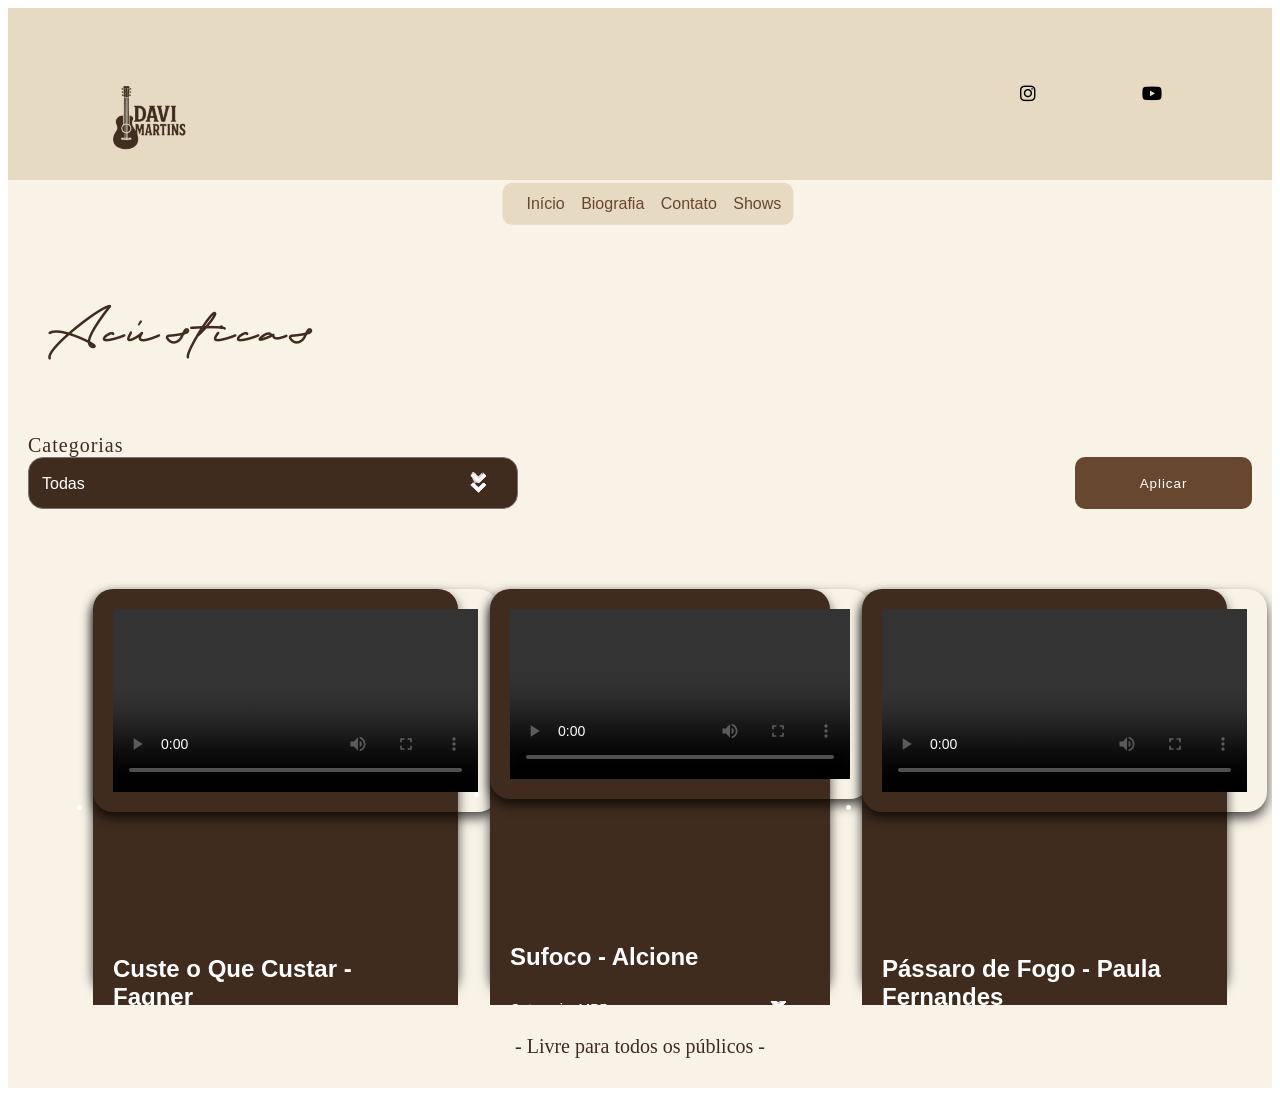
==== commit af1e09e8: "mudei coisa" ====
--- a/ARQUIVOS DE CÓDIGO/index.html
+++ b/ARQUIVOS DE CÓDIGO/index.html
@@ -10,12 +10,12 @@
     <link rel="stylesheet" href="https://cdnjs.cloudflare.com/ajax/libs/font-awesome/6.5.0/css/all.min.css">
 </head>
 
-<link rel="stylesheet" href="../src/css/estiloBiografia.css">
-<link rel="stylesheet" href="../src/css/estiloInicio.css">
-<link rel="stylesheet" href="../src/css/estilos.css">
-<link rel="stylesheet" href="../src/css/estiloShows.css">
-<link rel="stylesheet" href="../src/css/reset.css">
-<link rel="stylesheet" href="../src/css/responsivo.css">
+<link rel="stylesheet" href="src/css/estiloBiografia.css">
+<link rel="stylesheet" href="src/css/estiloInicio.css">
+<link rel="stylesheet" href="src/css/estilos.css">
+<link rel="stylesheet" href="src/css/estiloShows.css">
+<link rel="stylesheet" href="src/css/reset.css">
+<link rel="stylesheet" href="src/css/responsivo.css">
 
 <body>
 
--- a/ARQUIVOS DE CÓDIGO/src/css/estiloBiografia.css
+++ b/ARQUIVOS DE CÓDIGO/src/css/estiloBiografia.css
@@ -0,0 +1,189 @@
+@font-face {
+
+    font-family: 'Blank Script';
+    src: url('../fontes/Blank\ Script.woff') format('truetype');
+}
+
+.cabecalho {
+    background-color: #e7dac2;
+    display: flex;
+    justify-content: space-between;
+    padding: 10px;
+    align-items: flex-end;
+}
+
+.cabecalho img {
+    transform: translateX(80%);
+}
+
+.cabecalho .retangulo {
+    align-items: center;
+    justify-content: center;
+    padding: 10px;
+    margin-left: 50px;
+    margin-bottom: 10px;
+    overflow: hidden;
+}
+
+.hobbie {
+    font-family: 'Blank Script';
+    color: #3f2c1e;
+    font-size: 90px;
+    font-weight: 500;
+    margin-bottom: 30px;
+    margin-top: 60px;
+    padding: 50px;
+    letter-spacing: 5px;
+    justify-self: center;
+}
+
+.cabecalho .retangulo:hover .text {
+    top: 0;
+}
+
+.cabecalho .icones a {
+    display: inline-flex;
+    list-style: none;
+    position: relative;
+    transform: translateX(-50px);
+    color: black;
+}
+
+.cabecalho .icones .icone {
+    position: relative;
+    border-radius: 50%;
+    padding: 20px;
+    margin: 15px;
+    width: 50px;
+    height: 50px;
+    font-size: 18px;
+    display: flex;
+    justify-content: center;
+    align-items: center;
+    flex-direction: column;
+    cursor: pointer;
+    transition: all 0.2s cubic-bezier(0.68, -0.55, 0.265, 1.55);
+    z-index: 99;
+}
+
+.cabecalho .icones .icone .descricao {
+    position: absolute;
+    top: 0;
+    font-size: 14px;
+    letter-spacing: 1px;
+    color: #ffffff;
+    padding: 5px 8px;
+    border-radius: 5px;
+    box-shadow: 0 10px 10px rgba(118, 199, 242, 0.1);
+    opacity: 0;
+    pointer-events: none;
+    transition: all 0.4s cubic-bezier(0.68, -0.55, 0.265, 1.55);
+}
+
+.cabecalho .icones .icone:hover .descricao {
+    top: -35px;
+    opacity: 1;
+    visibility: visible;
+    pointer-events: auto;
+    background: var(--color);
+    color: white;
+}
+
+.cabecalho .icones .icone .descricao::before {
+    position: absolute;
+    content: "";
+    height: 8px;
+    width: 8px;
+    background: #ffffff;
+    bottom: -3px;
+    left: 50%;
+    transform: translate(-50%) rotate(45deg);
+    transition: all 0.3s cubic-bezier(0.68, -0.55, 0.265, 1.55);
+}
+
+.cabecalho .icones .icone:hover {
+    background: var(--color);
+    color: white;
+}
+
+.cabecalho .icones .icone:hover .descricao::before {
+    background: var(--color);
+}
+
+.cabecalho .icones .icone:hover span {
+    text-shadow: 0px -1px 0px rgba(0, 0, 0, 0.1);
+}
+
+.instagram {
+    --color: #e4405f;
+}
+
+.youtube {
+    --color: #cd201f;
+}
+
+.cabecalho2 {
+    font-family: Verdana, Tahoma, sans-serif;
+    background-color: #e7dac2;
+    position: absolute;
+    padding: 12px;
+    display: flex;
+    justify-content: center;
+    border-radius: 10px;
+    margin: 10px auto;
+    width: fit-content;
+}
+
+.navegacao a {
+    position: relative;
+    color: #684730;
+    text-decoration: none;
+    margin-left: 12px;
+}
+
+.navegacao a::after {
+    content: '';
+    position: absolute;
+    width: 100%;
+    height: 3px;
+    background: #f9f3e7;
+    border-radius: 5px;
+    left: 0;
+    bottom: -6px;
+    transform: scaleX(0);
+    transition: transform 0.2s;
+}
+
+.navegacao a:hover::after {
+    transform: scaleX(1);
+
+}
+
+.container {
+    background-color: #f9f3e7;
+    margin: 0 auto;
+    overflow: hidden;
+}
+
+section.slider{
+    margin: 0 auto;
+    width: 100%;
+    height: auto;
+    padding: 0 !important;
+}
+
+.slider-content{
+    width: 300%;
+    height: auto;
+    display: flex;
+}
+
+.rodape {
+    background-color: #f9f3e7;
+    display: flex;
+    justify-content: center;
+    color: #3f2c1e;
+    padding: 30px;
+    font-size: 20px;
+    overflow: hidden;
+}
--- a/ARQUIVOS DE CÓDIGO/src/css/estiloInicio.css
+++ b/ARQUIVOS DE CÓDIGO/src/css/estiloInicio.css
@@ -0,0 +1,299 @@
+@font-face {
+
+    font-family: 'Blank Script';
+    src: url('../fontes/Blank\ Script.woff') format('truetype');
+}
+
+.cabecalho {
+    background-color: #e7dac2;
+    display: flex;
+    justify-content: space-between;
+    padding: 10px;
+    align-items: flex-end;
+}
+
+.cabecalho img {
+    transform: translateX(80%);
+}
+
+.cabecalho .retangulo {
+    align-items: center;
+    justify-content: center;
+    padding: 10px;
+    margin-left: 50px;
+    margin-bottom: 10px;
+    overflow: hidden;
+}
+
+.cabecalho .retangulo .text {
+    font-family: 'Blank Script';
+    font-size: 22px;
+    color: #8d6f59;
+    letter-spacing: 3px;
+    position: relative;
+    top: 100px;
+    transition: top 0.5s;
+    transform: translateX(9px);
+}
+
+.cabecalho .retangulo:hover .text {
+    top: 0;
+}
+
+.cabecalho .icones a {
+    display: inline-flex;
+    list-style: none;
+    position: relative;
+    transform: translateX(-50px);
+    color: black;
+}
+
+.cabecalho .icones .icone {
+    position: relative;
+    border-radius: 50%;
+    padding: 20px;
+    margin: 15px;
+    width: 50px;
+    height: 50px;
+    font-size: 18px;
+    display: flex;
+    justify-content: center;
+    align-items: center;
+    flex-direction: column;
+    cursor: pointer;
+    transition: all 0.2s cubic-bezier(0.68, -0.55, 0.265, 1.55);
+    z-index: 99;
+}
+
+.cabecalho .icones .icone .descricao {
+    position: absolute;
+    top: 0;
+    font-size: 14px;
+    letter-spacing: 1px;
+    color: #ffffff;
+    padding: 5px 8px;
+    border-radius: 5px;
+    box-shadow: 0 10px 10px rgba(118, 199, 242, 0.1);
+    opacity: 0;
+    pointer-events: none;
+    transition: all 0.4s cubic-bezier(0.68, -0.55, 0.265, 1.55);
+}
+
+.cabecalho .icones .icone:hover .descricao {
+    top: -35px;
+    opacity: 1;
+    visibility: visible;
+    pointer-events: auto;
+    background: var(--color);
+    color: white;
+}
+
+.cabecalho .icones .icone .descricao::before {
+    position: absolute;
+    content: "";
+    height: 8px;
+    width: 8px;
+    background: #ffffff;
+    bottom: -3px;
+    left: 50%;
+    transform: translate(-50%) rotate(45deg);
+    transition: all 0.3s cubic-bezier(0.68, -0.55, 0.265, 1.55);
+}
+
+.cabecalho .icones .icone:hover {
+    background: var(--color);
+    color: white;
+}
+
+.cabecalho .icones .icone:hover .descricao::before {
+    background: var(--color);
+}
+
+.cabecalho .icones .icone:hover span {
+    text-shadow: 0px -1px 0px rgba(0, 0, 0, 0.1);
+}
+
+.instagram {
+    --color: #e4405f;
+}
+
+.youtube {
+    --color: #cd201f;
+}
+
+.cabecalho2 {
+    font-family: Verdana, Tahoma, sans-serif;
+    background-color: #e7dac2;
+    position: absolute;
+    padding: 12px;
+    display: flex;
+    justify-content: center;
+    border-radius: 10px;
+    margin: 10px auto;
+    width: fit-content;
+}
+
+.navegacao a {
+    position: relative;
+    color: #684730;
+    text-decoration: none;
+    margin-left: 12px;
+}
+
+.navegacao a::after {
+    content: '';
+    position: absolute;
+    width: 100%;
+    height: 3px;
+    background: #f9f3e7;
+    border-radius: 5px;
+    left: 0;
+    bottom: -6px;
+    transform: scaleX(0);
+    transition: transform 0.2s;
+}
+
+.navegacao a:hover::after {
+    transform: scaleX(1);
+
+}
+
+.container {
+    background-color: #f9f3e7;
+    margin: 0 auto;
+    overflow: hidden;
+}
+
+.container .hobbie {
+    font-family: 'Blank Script';
+    color: #3f2c1e;
+    font-size: 60px;
+    font-weight: 500;
+    margin-bottom: 20px;
+    padding: 50px;
+    letter-spacing: 5px;
+    justify-self: center;
+}
+
+.container .filtros {
+    color: #24393A;
+    display: flex;
+    justify-content: space-between;
+    flex-wrap: wrap;
+    margin-bottom: 32px;
+    padding-left: 20px;
+    padding-right: 20px;
+}
+
+.container .categorias-musicas {
+    display: flex;
+    flex-direction: column;
+    width: 30%;
+}
+
+.container label {
+    font-size: 20px;
+    letter-spacing: 1px;
+    font-weight: 500px;
+    color: #3f2c1e;
+
+}
+
+.container .categorias-musicas select {
+    padding: 16px 13px;
+    border-radius: 15px;
+    background-color: #3f2c1e;
+    color: white;
+    height: 52px;
+    font-size: 16px;
+}
+
+.container select:focus,
+.container input:focus,
+.container select:focus-visible,
+.container input:focus-visible {
+    outline: none;
+}
+
+.container .informacoes {
+    appearance: none;
+    background: none;
+}
+
+.container .filtros .btn-filtrar {
+    border: none;
+    background-color: #684730;
+    color: white;
+    padding: 16px 32px;
+    font-weight: 500;
+    align-self: end;
+    width: 177px;
+    height: 52px;
+    cursor: pointer;
+    letter-spacing: 1px;
+    transition: 0.3s;
+    border-radius: 10px;
+    font-family: Verdana, Tahoma, sans-serif;
+}
+
+.container .filtros .btn-filtrar:hover {
+    background-color: #3f2c1e;
+}
+
+.container .musicas {
+    display: flex;
+    flex-wrap: wrap;
+    gap: 32px;
+    margin-top: 80px;
+    justify-content: center;
+}
+
+.container .musicas .musica {
+    max-width: 365px;
+    background-color: #3f2c1e;
+    color: white;
+    border-radius: 20px;
+    box-shadow: 0 6px 12px rgb(0, 0, 0, 0.7);
+}
+
+video {
+    width: 100%;
+    box-shadow: 0 6px 12px rgb(0, 0, 0, 0.7);
+    border-radius: 20px;
+}
+
+.container .informacoes {
+    font-family: Arial, Helvetica, sans-serif;
+    font-size: 14px;
+    display: flex;
+    flex-direction: column;
+    gap: 10px;
+    padding: 20px;
+    border-bottom-left-radius: 20px;
+    border-bottom-right-radius: 20px;
+    position: relative;
+    top: 100px;
+    transition: top 0.3s;
+}
+
+.musica:hover .informacoes {
+    top: 0px;
+}
+
+.rodape {
+    background-color: #f9f3e7;
+    display: flex;
+    justify-content: center;
+    color: #3f2c1e;
+    padding: 30px;
+    font-size: 20px;
+    overflow: hidden;
+}
+
+.esconder {
+    display: none;
+}
+
+.mostrar {
+    display: block;
+}
--- a/ARQUIVOS DE CÓDIGO/src/css/estiloShows.css
+++ b/ARQUIVOS DE CÓDIGO/src/css/estiloShows.css
@@ -0,0 +1,256 @@
+@font-face {
+
+    font-family: 'Blank Script';
+    src: url('../fontes/Blank\ Script.woff') format('truetype');
+}
+
+.cabecalho {
+    background-color: #e7dac2;
+    display: flex;
+    justify-content: space-between;
+    padding: 10px;
+    align-items: flex-end;
+}
+
+img {
+    transform: translateX(80%);
+}
+
+.cabecalho .retangulo {
+    align-items: center;
+    justify-content: center;
+    padding: 10px;
+    margin-left: 50px;
+    margin-bottom: 10px;
+    overflow: hidden;
+}
+
+.cabecalho .retangulo .text {
+    font-family: 'Blank Script';
+    font-size: 22px;
+    color: #8d6f59;
+    letter-spacing: 3px;
+    position: relative;
+    top: 100px;
+    transition: top 0.5s;
+    transform: translateX(9px);
+}
+
+.cabecalho .retangulo:hover .text {
+    top: 0;
+}
+
+.cabecalho .icones a {
+    display: inline-flex;
+    list-style: none;
+    position: relative;
+    transform: translateX(-50px);
+    color: black;
+}
+
+.cabecalho .icones .icone {
+    position: relative;
+    border-radius: 50%;
+    padding: 20px;
+    margin: 15px;
+    width: 50px;
+    height: 50px;
+    font-size: 18px;
+    display: flex;
+    justify-content: center;
+    align-items: center;
+    flex-direction: column;
+    cursor: pointer;
+    transition: all 0.2s cubic-bezier(0.68, -0.55, 0.265, 1.55);
+    z-index: 99;
+}
+
+.cabecalho .icones .icone .descricao {
+    position: absolute;
+    top: 0;
+    font-size: 14px;
+    letter-spacing: 1px;
+    color: #ffffff;
+    padding: 5px 8px;
+    border-radius: 5px;
+    box-shadow: 0 10px 10px rgba(118, 199, 242, 0.1);
+    opacity: 0;
+    pointer-events: none;
+    transition: all 0.4s cubic-bezier(0.68, -0.55, 0.265, 1.55);
+}
+
+.cabecalho .icones .icone:hover .descricao {
+    top: -35px;
+    opacity: 1;
+    visibility: visible;
+    pointer-events: auto;
+    background: var(--color);
+    color: white;
+}
+
+.cabecalho .icones .icone .descricao::before {
+    position: absolute;
+    content: "";
+    height: 8px;
+    width: 8px;
+    background: #ffffff;
+    bottom: -3px;
+    left: 50%;
+    transform: translate(-50%) rotate(45deg);
+    transition: all 0.3s cubic-bezier(0.68, -0.55, 0.265, 1.55);
+}
+
+.cabecalho .icones .icone:hover {
+    background: var(--color);
+    color: white;
+}
+
+.cabecalho .icones .icone:hover .descricao::before {
+    background: var(--color);
+}
+
+.cabecalho .icones .icone:hover span {
+    text-shadow: 0px -1px 0px rgba(0, 0, 0, 0.1);
+}
+
+.instagram {
+    --color: #e4405f;
+}
+
+.youtube {
+    --color: #cd201f;
+}
+
+.cabecalho2 {
+    font-family: Verdana, Tahoma, sans-serif;
+    background-color: #e7dac2;
+    position: absolute;
+    padding: 12px;
+    display: flex;
+    transform: translateX(170%) translateY(-17%);
+    border-radius: 10px;
+}
+
+.navegacao a {
+    position: relative;
+    color: #684730;
+    text-decoration: none;
+    margin-left: 12px;
+}
+
+.navegacao a::after {
+    content: '';
+    position: absolute;
+    width: 100%;
+    height: 3px;
+    background: #f9f3e7;
+    border-radius: 5px;
+    left: 0;
+    bottom: -6px;
+    transform: scaleX(0);
+    transition: transform 0.2s;
+}
+
+.navegacao a:hover::after {
+    transform: scaleX(1);
+
+}
+
+.container {
+    background-color: #f9f3e7;
+    margin: 0 auto;
+    overflow: hidden;
+}
+
+.container .hobbie {
+    font-family: 'Blank Script';
+    color: #3f2c1e;
+    font-size: 60px;
+    font-weight: 500;
+    margin-bottom: 20px;
+    padding: 50px;
+    letter-spacing: 5px;
+    justify-self: center;
+}
+
+.container label {
+    font-size: 20px;
+    letter-spacing: 1px;
+    font-weight: 500px;
+    color: #3f2c1e;
+
+}
+
+.container .categorias-musicas select {
+    padding: 16px 13px;
+    border-radius: 15px;
+    background-color: #3f2c1e;
+    color: white;
+    height: 52px;
+    font-size: 16px;
+}
+
+.container select:focus,
+.container input:focus,
+.container select:focus-visible,
+.container input:focus-visible {
+    outline: none;
+}
+
+.container .informacoes {
+    appearance: none;
+    background: none;
+}
+
+.container .videos {
+    display: flex;
+    flex-wrap: wrap;
+    gap: 32px;
+    margin-top: 80px;
+    justify-content: center;
+}
+
+.container .videos .video {
+    max-width: 365px;
+    background-color: #3f2c1e;
+    color: white;
+    border-radius: 20px;
+    box-shadow: 0 6px 12px rgb(0, 0, 0, 0.7);
+}
+
+video {
+    width: 100%;
+    box-shadow: 0 6px 12px rgb(0, 0, 0, 0.7);
+    border-radius: 20px;
+}
+
+.container .informacoes {
+    font-family: Arial, Helvetica, sans-serif;
+    font-size: 14px;
+    display: flex;
+    flex-direction: column;
+    gap: 10px;
+    padding: 20px;
+    border-bottom-left-radius: 20px;
+    border-bottom-right-radius: 20px;
+    position: relative;
+    top: 100px;
+}
+
+.rodape {
+    background-color: #f9f3e7;
+    display: flex;
+    justify-content: center;
+    color: #3f2c1e;
+    padding: 30px;
+    font-size: 20px;
+    overflow: hidden;
+}
+
+.esconder {
+    display: none;
+}
+
+.mostrar {
+    display: block;
+}
--- a/ARQUIVOS DE CÓDIGO/src/css/responsivo.css
+++ b/ARQUIVOS DE CÓDIGO/src/css/responsivo.css
@@ -0,0 +1,98 @@
+@media(max-width: 1024px) {
+    .container {
+        padding: 20px;
+    }
+
+    .container h1 {
+        text-align: center;
+    }
+
+    .container .filtros {
+        display: flex;
+        flex-direction: column;
+        align-items: center;
+        gap: 16px;
+    }
+
+    .container .filtros .categorias-musicas,
+    .container .filtros .categorias-cartas,
+    .container .filtros .preco-cartas,
+    .container .filtros .categorias-musicas,
+    .container .filtros .btn-filtrar {
+        width: 65%;
+    }
+
+    .container .filtros .btn-filtrar {
+        align-self: center;
+    }
+
+    .container .musicas
+    .container .cartas 
+    .container .musicas {
+    
+        justify-content: center;
+    }
+}
+
+@media(max-width: 700px) {
+
+    img {
+        transform: translateX(20%);
+    }
+
+    .cabecalho .icones .icone {
+        transform: translateX(100%);
+    }
+
+    .cabecalho .retangulo .text {
+        font-family: 'Blank Script';
+        font-size: 21px;
+        color: #8d6f59;
+        letter-spacing: 3px;
+        position: relative;
+        top: 100px;
+        transition: top 0.5s;
+        transform: translateX(16px);
+    }
+
+    .container .informacoes {
+        font-family: Arial, Helvetica, sans-serif;
+        font-size: 14px;
+        display: flex;
+        flex-direction: column;
+        gap: 10px;
+        padding: 20px;
+        border-bottom-left-radius: 20px;
+        border-bottom-right-radius: 20px;
+    }
+
+    .musica .informacoes {
+        top: 0px;
+    }
+
+    .cabecalho2 {
+        transform: translateX(67%) translateY(-17%);
+    }
+}
+
+@media(max-width: 595px) {
+
+    .cabecalho .retangulo .text {
+        display: none;
+    }
+
+    .cabecalho .icones .icone {
+        transform: translateX(40px);
+    }
+
+    .cabecalho2{
+        transform: translateX(95px);
+    }
+}
+
+@media(max-width: 480px) {
+    .container .filtros .categorias-musicas,
+    .container .filtros .btn-filtrar {
+        width: 100%;
+    }
+}
